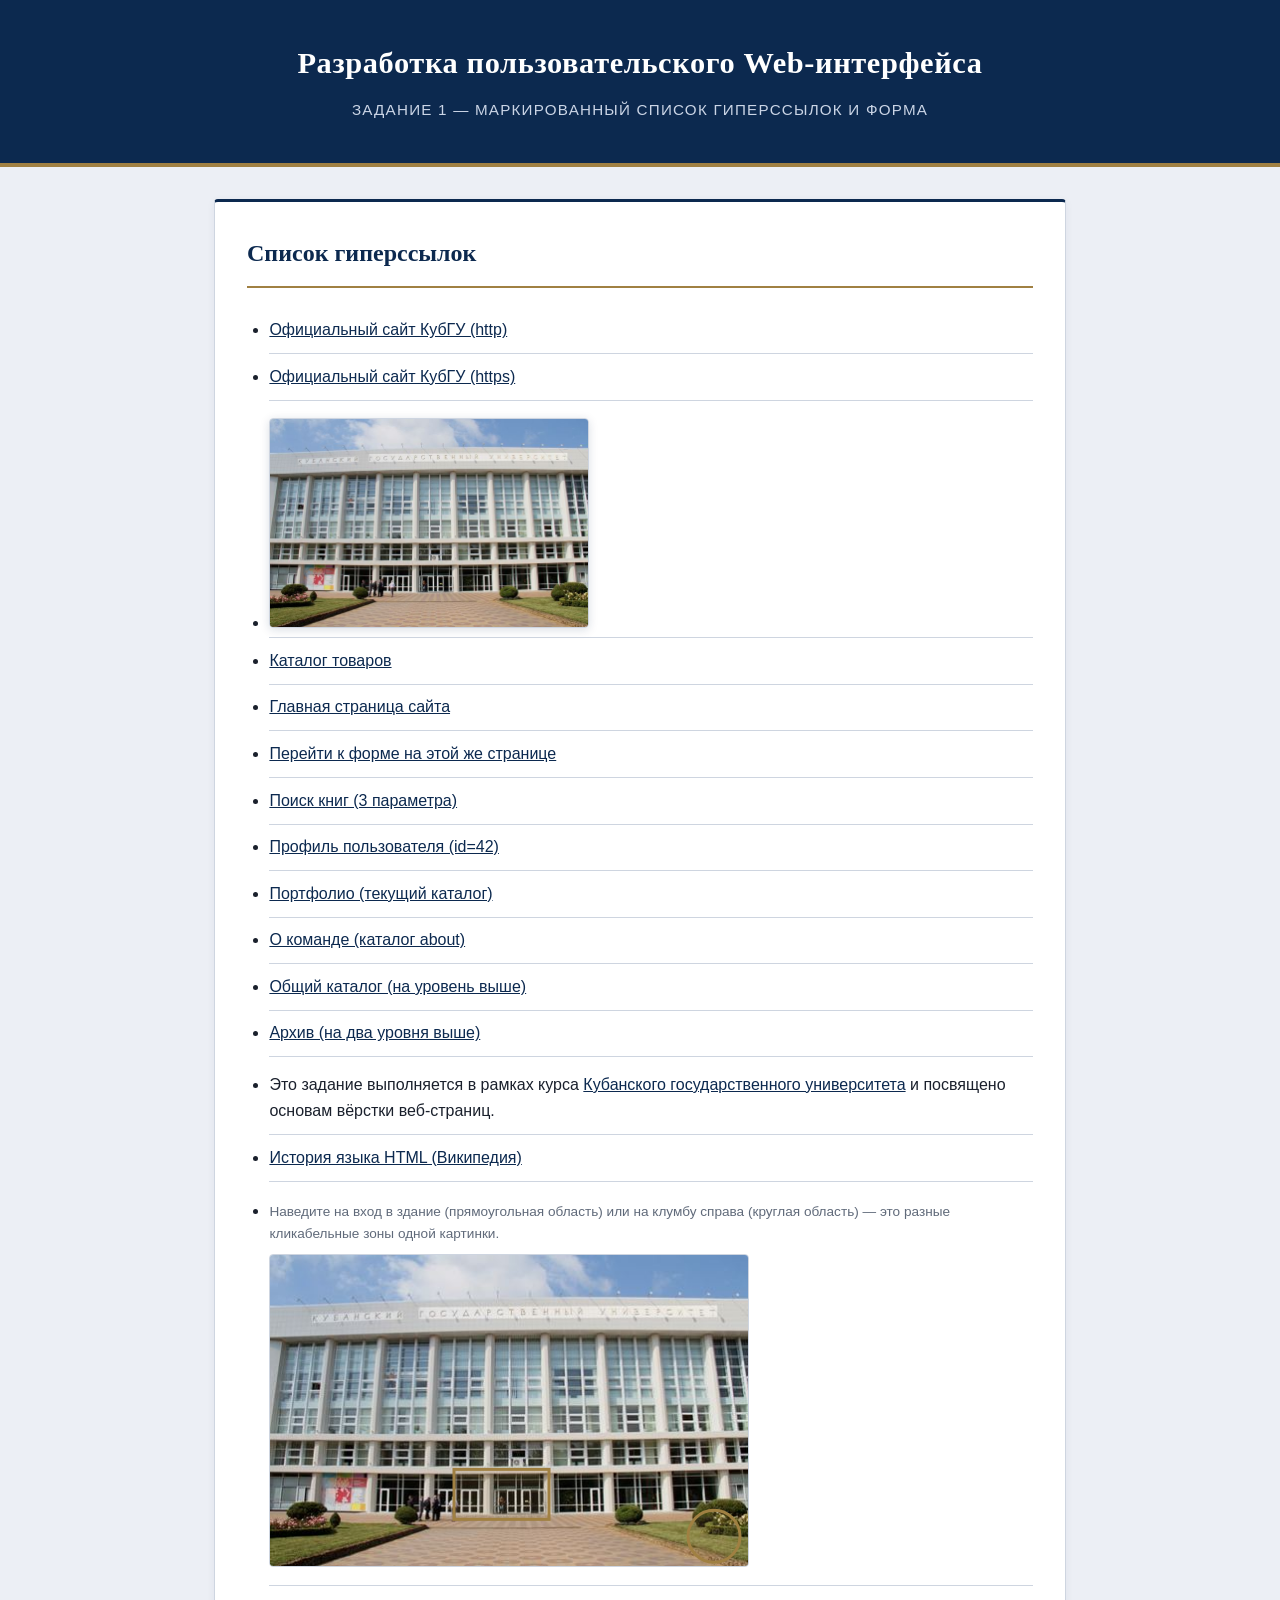
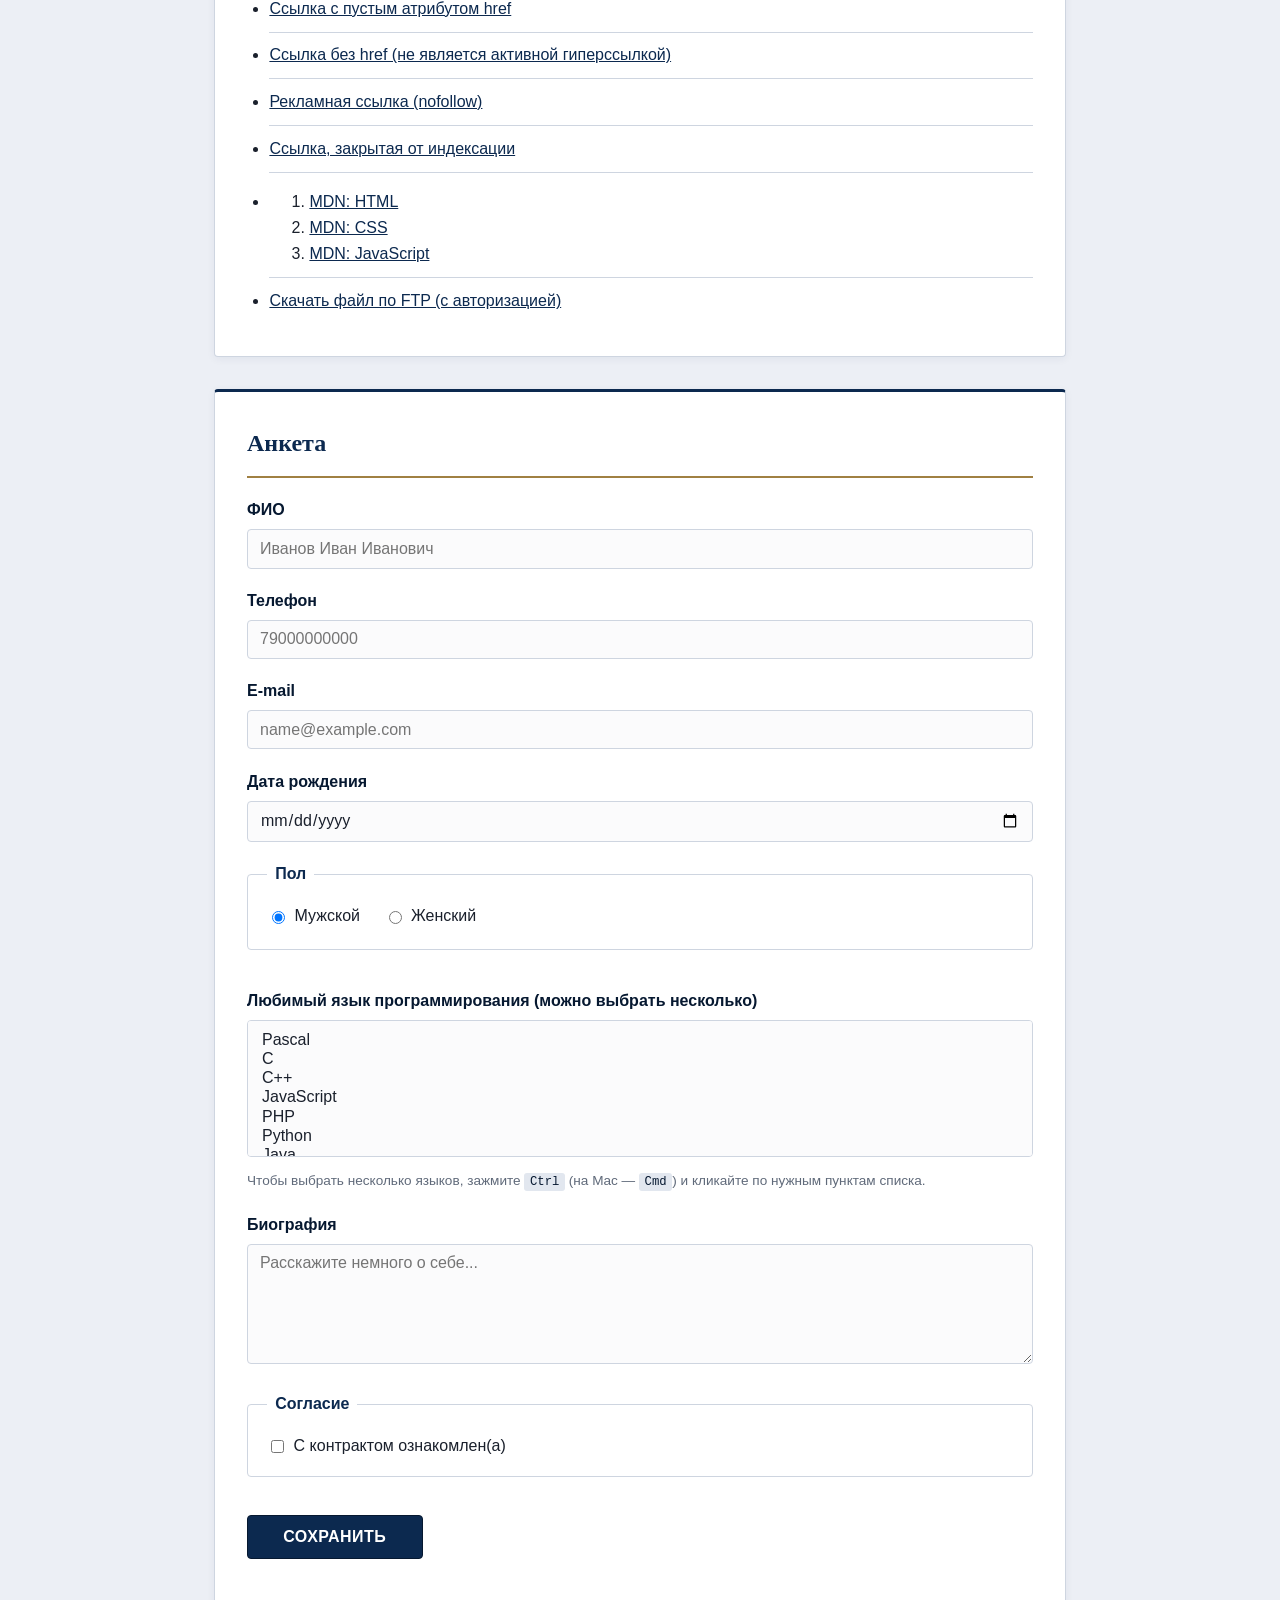
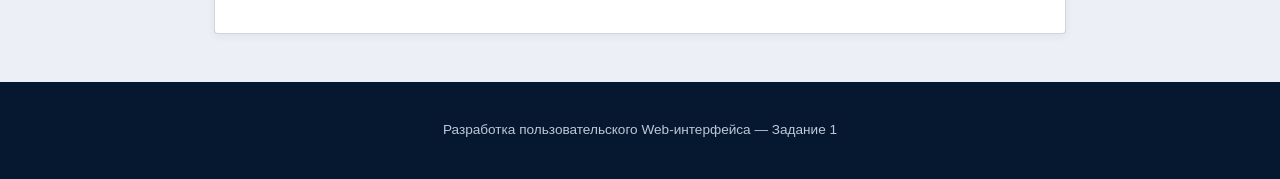
==== index.html @ ab57c4ad "Add files via upload" ====
<!DOCTYPE html>
<html lang="ru">
<head>
<meta charset="UTF-8">
<meta name="viewport" content="width=device-width, initial-scale=1.0">
<title>Задание 1 — Гиперссылки и форма</title>
<style>
  :root {
    --bg: rgb(236, 239, 245);
    --card: #ffffff;
    --primary: rgb(12, 41, 79);
    --primary-dark: rgb(6, 24, 48);
    --text: rgb(26, 32, 44);
    --muted: rgb(96, 106, 122);
    --border: rgb(206, 213, 224);
    --accent: rgb(160, 128, 66);
  }

  * { box-sizing: border-box; }

  body {
    margin: 0;
    font-family: Arial, Helvetica, "Segoe UI", sans-serif;
    background: var(--bg);
    color: var(--text);
    line-height: 1.65;
  }

  header {
    background: var(--primary);
    color: #fff;
    padding: 2.4rem 1.5rem 2.6rem;
    text-align: center;
    border-bottom: 4px solid var(--accent);
  }

  header h1 {
    margin: 0 0 0.5rem;
    font-family: Georgia, "Times New Roman", Times, serif;
    font-size: 1.9rem;
    font-weight: 700;
    letter-spacing: 0.02em;
  }

  header p {
    margin: 0;
    color: rgb(203, 213, 230);
    font-size: 0.95rem;
    text-transform: uppercase;
    letter-spacing: 0.08em;
  }

  main {
    max-width: 900px;
    margin: 2rem auto 3rem;
    padding: 0 1.5rem;
  }

  section.card {
    background: var(--card);
    border: 1px solid var(--border);
    border-top: 3px solid var(--primary);
    border-radius: 4px;
    box-shadow: 0 2px 8px rgba(12, 41, 79, 0.06);
    padding: 2rem;
    margin-bottom: 2rem;
  }

  section.card h2 {
    margin-top: 0;
    font-family: Georgia, "Times New Roman", Times, serif;
    color: var(--primary);
    border-bottom: 2px solid var(--accent);
    padding-bottom: 0.75rem;
  }

  ul.link-list {
    list-style: disc;
    padding-left: 1.4rem;
    margin: 0;
  }

  ul.link-list > li {
    padding: 0.6rem 0;
    border-bottom: 1px solid var(--border);
  }

  ul.link-list > li:last-child {
    border-bottom: none;
  }

  ul.link-list li span.label {
    display: block;
    color: var(--muted);
    font-size: 0.85rem;
    margin-bottom: 0.2rem;
  }

  ul.link-list a {
    color: var(--primary);
    text-decoration: underline;
    font-weight: 500;
  }

  ul.link-list a:hover {
    color: var(--accent);
  }

  ol.nested-list {
    margin: 0.4rem 0 0;
  }

  fieldset {
    border: 1px solid var(--border);
    border-radius: 4px;
    padding: 1rem 1.2rem;
    margin: 0 0 1.2rem;
  }

  legend {
    padding: 0 0.5rem;
    font-weight: 700;
    color: var(--primary);
  }

  form {
    display: grid;
    gap: 1.2rem;
  }

  .form-row label {
    display: block;
    font-weight: 700;
    margin-bottom: 0.35rem;
    color: var(--primary-dark);
  }

  .form-row input[type="text"],
  .form-row input[type="tel"],
  .form-row input[type="email"],
  .form-row input[type="date"],
  .form-row select,
  .form-row textarea {
    width: 100%;
    padding: 0.6rem 0.75rem;
    border: 1px solid var(--border);
    border-radius: 4px;
    font-size: 1rem;
    font-family: inherit;
    background: #fbfbfc;
    color: var(--text);
  }

  .form-row input:focus,
  .form-row select:focus,
  .form-row textarea:focus {
    outline: none;
    border-color: var(--primary);
    box-shadow: 0 0 0 3px rgba(12, 41, 79, 0.15);
  }

  .radio-group label,
  .checkbox-row label {
    font-weight: 400;
    display: inline-flex;
    align-items: center;
    gap: 0.4rem;
    margin-right: 1.2rem;
    color: var(--text);
  }

  .checkbox-row {
    display: flex;
    align-items: center;
  }

  textarea {
    resize: vertical;
    min-height: 120px;
  }

  button[type="submit"] {
    justify-self: start;
    background: var(--primary);
    color: #fff;
    border: 1px solid var(--primary-dark);
    padding: 0.75rem 2.2rem;
    border-radius: 4px;
    font-size: 1rem;
    font-weight: 700;
    letter-spacing: 0.03em;
    text-transform: uppercase;
    cursor: pointer;
    transition: background 0.15s ease, box-shadow 0.15s ease;
  }

  button[type="submit"]:hover {
    background: var(--primary-dark);
    box-shadow: 0 2px 10px rgba(12, 41, 79, 0.35);
  }

  .hint {
    margin: 0.5rem 0 0;
    font-size: 0.85rem;
    color: var(--muted);
  }

  .save-message {
    margin: 0;
    padding: 0;
    font-weight: 700;
    min-height: 1.4em;
  }

  .save-message.success {
    color: rgb(21, 100, 61);
  }

  .save-message.error {
    color: rgb(160, 32, 32);
  }

  .map-wrap {
    position: relative;
    display: inline-block;
    margin-top: 0.5rem;
    max-width: 100%;
  }

  .map-wrap img {
    display: block;
    max-width: 480px;
    width: 100%;
    height: auto;
    border-radius: 4px;
    border: 1px solid var(--border);
  }

  .map-wrap svg.map-overlay {
    position: absolute;
    top: 0;
    left: 0;
    width: 100%;
    height: 100%;
    pointer-events: none;
  }

  img.building-img {
    display: block;
    margin-top: 0.5rem;
    max-width: 320px;
    width: 100%;
    height: auto;
    border-radius: 4px;
    border: 1px solid var(--border);
    box-shadow: 0 2px 10px rgba(12, 41, 79, 0.15);
    transition: box-shadow 0.15s ease;
  }

  ul.link-list li a:hover img.building-img {
    box-shadow: 0 4px 16px rgba(12, 41, 79, 0.3);
  }

  footer {
    background: var(--primary-dark);
    color: rgb(190, 200, 215);
    text-align: center;
    font-size: 0.85rem;
    padding: 1.5rem;
  }

  code {
    background: rgb(226, 231, 239);
    color: var(--primary-dark);
    padding: 0.1rem 0.35rem;
    border-radius: 3px;
    font-size: 0.9em;
  }
</style>
</head>
<body>

<header>
  <h1>Разработка пользовательского Web-интерфейса</h1>
  <p>Задание 1 — маркированный список гиперссылок и форма</p>
</header>

<main>

  <section class="card" id="links-section">
    <h2>Список гиперссылок</h2>
    <ul class="link-list">

      <li>
        <a href="http://kubsu.ru/">Официальный сайт КубГУ (http)</a>
      </li>

      <li>
        <a href="https://kubsu.ru/">Официальный сайт КубГУ (https)</a>
      </li>

      <li>
        <a href="https://kubsu.ru/" title="Официальный сайт КубГУ">
          <img class="building-img" src="[data-uri]"
               alt="Главный корпус КубГУ — переход на официальный сайт kubsu.ru" width="640" height="417">
        </a>
      </li>

      <li>
        <a href="/catalog/goods.html">Каталог товаров</a>
      </li>

      <li>
        <a href="/">Главная страница сайта</a>
      </li>

      <li>
        <a href="#form-section">Перейти к форме на этой же странице</a>
      </li>

      <li>
        <a href="search.html?category=books&amp;author=pushkin&amp;sort=asc">Поиск книг (3 параметра)</a>
      </li>

      <li>
        <a href="profile.html?id=42">Профиль пользователя (id=42)</a>
      </li>

      <li>
        <a href="./portfolio.html">Портфолио (текущий каталог)</a>
      </li>

      <li>
        <a href="about/team.html">О команде (каталог about)</a>
      </li>

      <li>
        <a href="../catalog.html">Общий каталог (на уровень выше)</a>
      </li>

      <li>
        <a href="../../archive.html">Архив (на два уровня выше)</a>
      </li>

      <li>
        <p style="margin: 0.3rem 0 0;">
          Это задание выполняется в рамках курса
          <a href="https://kubsu.ru/">Кубанского государственного университета</a>
          и посвящено основам вёрстки веб-страниц.
        </p>
      </li>

      <li>
        <a href="https://ru.wikipedia.org/wiki/HTML#История">История языка HTML (Википедия)</a>
      </li>

      <li class="map-block">
        <p class="hint" style="margin-top:0.4rem;">Наведите на вход в здание (прямоугольная область) или на клумбу справа (круглая область) — это разные кликабельные зоны одной картинки.</p>
        <div class="map-wrap">
          <img src="[data-uri]"
               usemap="#navmap" width="480" height="313"
               alt="Фото главного корпуса КубГУ с двумя кликабельными зонами: вход (прямоугольник) и клумба (круг)">
          <svg class="map-overlay" width="480" height="313" viewBox="0 0 480 313" aria-hidden="true">
            <rect x="185" y="215" width="95" height="50" fill="rgba(160,128,66,0.15)" stroke="rgb(160,128,66)" stroke-width="3"/>
            <circle cx="445" cy="282" r="26" fill="rgba(160,128,66,0.15)" stroke="rgb(160,128,66)" stroke-width="3"/>
          </svg>
        </div>
        <map name="navmap">
          <area shape="rect" coords="185,215,280,265" href="#links-section" title="Вход в здание — раздел «Список гиперссылок»" alt="Прямоугольная область (вход): переход к разделу «Список гиперссылок»">
          <area shape="circle" coords="445,282,26" href="#form-section" title="Клумба — раздел «Форма»" alt="Круглая область (клумба): переход к разделу «Форма»">
        </map>
      </li>

      <li>
        <a href="">Ссылка с пустым атрибутом href</a>
      </li>

      <li>
        <a>Ссылка без href (не является активной гиперссылкой)</a>
      </li>

      <li>
        <a href="https://example.com/promo" rel="nofollow">Рекламная ссылка (nofollow)</a>
      </li>

      <li>
        <!--noindex--><a href="https://example.com/private-page">Ссылка, закрытая от индексации</a><!--/noindex-->
      </li>

      <li>
        <ol class="nested-list">
          <li><a href="https://developer.mozilla.org/ru/docs/Web/HTML" title="Документация по HTML на MDN">MDN: HTML</a></li>
          <li><a href="https://developer.mozilla.org/ru/docs/Web/CSS" title="Документация по CSS на MDN">MDN: CSS</a></li>
          <li><a href="https://developer.mozilla.org/ru/docs/Web/JavaScript" title="Документация по JavaScript на MDN">MDN: JavaScript</a></li>
        </ol>
      </li>

      <li>
        <a href="ftp://user:password@ftp.example.com/files/document.zip">Скачать файл по FTP (с авторизацией)</a>
      </li>

    </ul>
  </section>

  <section class="card" id="form-section">
    <h2>Анкета</h2>
    <form action="#" method="post">

      <div class="form-row">
        <label for="fio">ФИО</label>
        <input type="text" id="fio" name="fio" placeholder="Иванов Иван Иванович" required
               pattern="[A-Za-zА-Яа-яЁё\s\-]+"
               title="Разрешены только буквы, пробелы и дефис"
               oninput="this.value = this.value.replace(/[^A-Za-zА-Яа-яЁё\s\-]/g, '')">
      </div>

      <div class="form-row">
        <label for="phone">Телефон</label>
        <input type="tel" id="phone" name="phone" placeholder="79000000000" required
               pattern="[0-9]+"
               title="Разрешены только цифры"
               oninput="this.value = this.value.replace(/[^0-9]/g, '')">
      </div>

      <div class="form-row">
        <label for="email">E-mail</label>
        <input type="email" id="email" name="email" placeholder="name@example.com">
      </div>

      <div class="form-row">
        <label for="birthdate">Дата рождения</label>
        <input type="date" id="birthdate" name="birthdate">
      </div>

      <fieldset>
        <legend>Пол</legend>
        <div class="radio-group">
          <label><input type="radio" name="gender" value="male" checked> Мужской</label>
          <label><input type="radio" name="gender" value="female"> Женский</label>
        </div>
      </fieldset>

      <div class="form-row">
        <label for="lang">Любимый язык программирования (можно выбрать несколько)</label>
        <select id="lang" name="lang" multiple size="6">
          <option value="pascal">Pascal</option>
          <option value="c">C</option>
          <option value="cpp">C++</option>
          <option value="javascript">JavaScript</option>
          <option value="php">PHP</option>
          <option value="python">Python</option>
          <option value="java">Java</option>
          <option value="haskell">Haskel</option>
          <option value="clojure">Clojure</option>
          <option value="prolog">Prolog</option>
          <option value="scala">Scala</option>
        </select>
        <p class="hint">Чтобы выбрать несколько языков, зажмите <code>Ctrl</code> (на Mac — <code>Cmd</code>) и кликайте по нужным пунктам списка.</p>
      </div>

      <div class="form-row">
        <label for="bio">Биография</label>
        <textarea id="bio" name="bio" placeholder="Расскажите немного о себе..."></textarea>
      </div>

      <fieldset>
        <legend>Согласие</legend>
        <div class="checkbox-row">
          <label><input type="checkbox" name="agreement" required> С контрактом ознакомлен(а)</label>
        </div>
      </fieldset>

      <button type="submit">Сохранить</button>

      <p id="save-message" class="save-message" role="status"></p>

    </form>
  </section>

</main>

<footer>
  <p>Разработка пользовательского Web-интерфейса — Задание 1</p>
</footer>

<script>
  var form = document.querySelector('#form-section form');
  var message = document.getElementById('save-message');

  form.addEventListener('submit', function (event) {
    event.preventDefault();

    if (!form.checkValidity()) {
      form.reportValidity();
      message.textContent = 'Заполните обязательные поля корректно.';
      message.className = 'save-message error';
      return;
    }

    var langSelect = document.getElementById('lang');
    var chosenLangs = Array.prototype.filter
      .call(langSelect.options, function (option) { return option.selected; })
      .map(function (option) { return option.text; });

    var fio = document.getElementById('fio').value.trim();
    var langsText = chosenLangs.length ? chosenLangs.join(', ') : 'не выбраны';

    message.textContent = 'Сохранено: ' + fio + '. Любимые языки: ' + langsText +
      ' (демо-режим, сервер не подключён, данные никуда не отправляются).';
    message.className = 'save-message success';
  });
</script>

</body>
</html>
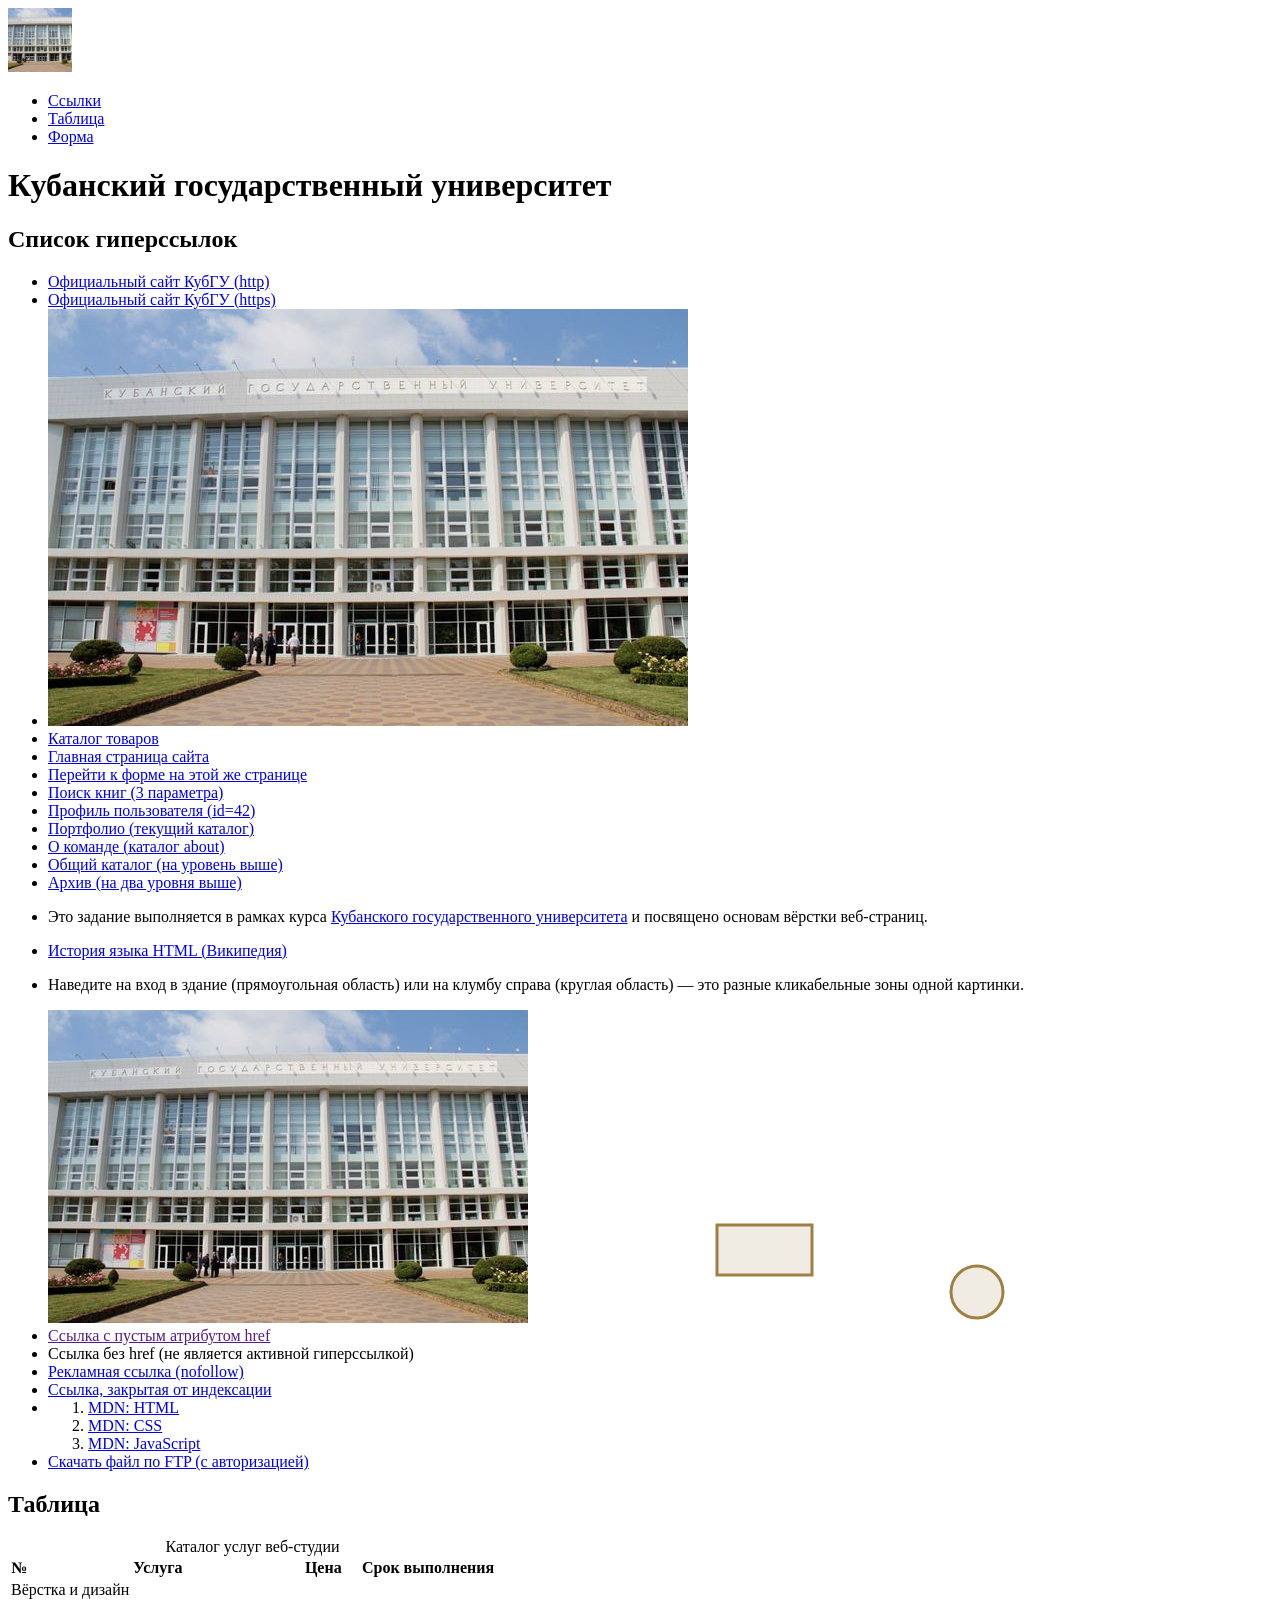
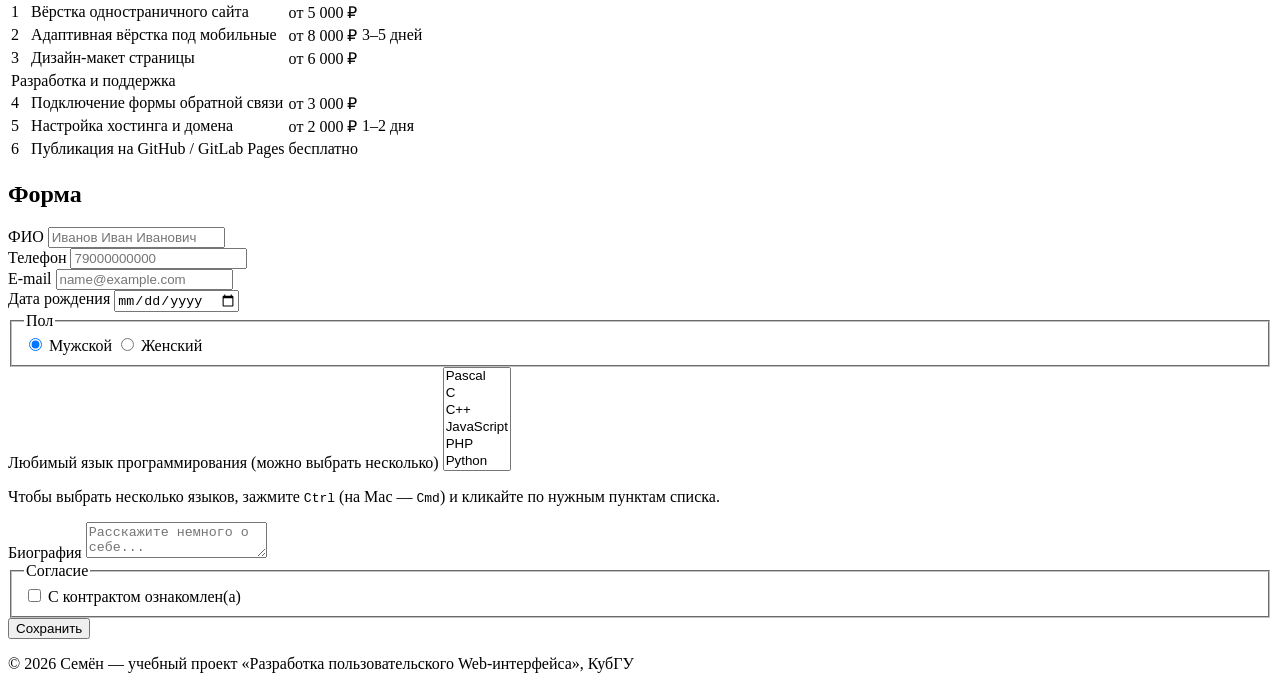
==== commit 115c30d6: "Add files via upload" ====
--- a/index.html
+++ b/index.html
@@ -3,286 +3,27 @@
 <head>
 <meta charset="UTF-8">
 <meta name="viewport" content="width=device-width, initial-scale=1.0">
-<title>Задание 1 — Гиперссылки и форма</title>
-<style>
-  :root {
-    --bg: rgb(236, 239, 245);
-    --card: #ffffff;
-    --primary: rgb(12, 41, 79);
-    --primary-dark: rgb(6, 24, 48);
-    --text: rgb(26, 32, 44);
-    --muted: rgb(96, 106, 122);
-    --border: rgb(206, 213, 224);
-    --accent: rgb(160, 128, 66);
-  }
-
-  * { box-sizing: border-box; }
-
-  body {
-    margin: 0;
-    font-family: Arial, Helvetica, "Segoe UI", sans-serif;
-    background: var(--bg);
-    color: var(--text);
-    line-height: 1.65;
-  }
-
-  header {
-    background: var(--primary);
-    color: #fff;
-    padding: 2.4rem 1.5rem 2.6rem;
-    text-align: center;
-    border-bottom: 4px solid var(--accent);
-  }
-
-  header h1 {
-    margin: 0 0 0.5rem;
-    font-family: Georgia, "Times New Roman", Times, serif;
-    font-size: 1.9rem;
-    font-weight: 700;
-    letter-spacing: 0.02em;
-  }
-
-  header p {
-    margin: 0;
-    color: rgb(203, 213, 230);
-    font-size: 0.95rem;
-    text-transform: uppercase;
-    letter-spacing: 0.08em;
-  }
-
-  main {
-    max-width: 900px;
-    margin: 2rem auto 3rem;
-    padding: 0 1.5rem;
-  }
-
-  section.card {
-    background: var(--card);
-    border: 1px solid var(--border);
-    border-top: 3px solid var(--primary);
-    border-radius: 4px;
-    box-shadow: 0 2px 8px rgba(12, 41, 79, 0.06);
-    padding: 2rem;
-    margin-bottom: 2rem;
-  }
-
-  section.card h2 {
-    margin-top: 0;
-    font-family: Georgia, "Times New Roman", Times, serif;
-    color: var(--primary);
-    border-bottom: 2px solid var(--accent);
-    padding-bottom: 0.75rem;
-  }
-
-  ul.link-list {
-    list-style: disc;
-    padding-left: 1.4rem;
-    margin: 0;
-  }
-
-  ul.link-list > li {
-    padding: 0.6rem 0;
-    border-bottom: 1px solid var(--border);
-  }
-
-  ul.link-list > li:last-child {
-    border-bottom: none;
-  }
-
-  ul.link-list li span.label {
-    display: block;
-    color: var(--muted);
-    font-size: 0.85rem;
-    margin-bottom: 0.2rem;
-  }
-
-  ul.link-list a {
-    color: var(--primary);
-    text-decoration: underline;
-    font-weight: 500;
-  }
-
-  ul.link-list a:hover {
-    color: var(--accent);
-  }
-
-  ol.nested-list {
-    margin: 0.4rem 0 0;
-  }
-
-  fieldset {
-    border: 1px solid var(--border);
-    border-radius: 4px;
-    padding: 1rem 1.2rem;
-    margin: 0 0 1.2rem;
-  }
-
-  legend {
-    padding: 0 0.5rem;
-    font-weight: 700;
-    color: var(--primary);
-  }
-
-  form {
-    display: grid;
-    gap: 1.2rem;
-  }
-
-  .form-row label {
-    display: block;
-    font-weight: 700;
-    margin-bottom: 0.35rem;
-    color: var(--primary-dark);
-  }
-
-  .form-row input[type="text"],
-  .form-row input[type="tel"],
-  .form-row input[type="email"],
-  .form-row input[type="date"],
-  .form-row select,
-  .form-row textarea {
-    width: 100%;
-    padding: 0.6rem 0.75rem;
-    border: 1px solid var(--border);
-    border-radius: 4px;
-    font-size: 1rem;
-    font-family: inherit;
-    background: #fbfbfc;
-    color: var(--text);
-  }
-
-  .form-row input:focus,
-  .form-row select:focus,
-  .form-row textarea:focus {
-    outline: none;
-    border-color: var(--primary);
-    box-shadow: 0 0 0 3px rgba(12, 41, 79, 0.15);
-  }
-
-  .radio-group label,
-  .checkbox-row label {
-    font-weight: 400;
-    display: inline-flex;
-    align-items: center;
-    gap: 0.4rem;
-    margin-right: 1.2rem;
-    color: var(--text);
-  }
-
-  .checkbox-row {
-    display: flex;
-    align-items: center;
-  }
-
-  textarea {
-    resize: vertical;
-    min-height: 120px;
-  }
-
-  button[type="submit"] {
-    justify-self: start;
-    background: var(--primary);
-    color: #fff;
-    border: 1px solid var(--primary-dark);
-    padding: 0.75rem 2.2rem;
-    border-radius: 4px;
-    font-size: 1rem;
-    font-weight: 700;
-    letter-spacing: 0.03em;
-    text-transform: uppercase;
-    cursor: pointer;
-    transition: background 0.15s ease, box-shadow 0.15s ease;
-  }
-
-  button[type="submit"]:hover {
-    background: var(--primary-dark);
-    box-shadow: 0 2px 10px rgba(12, 41, 79, 0.35);
-  }
-
-  .hint {
-    margin: 0.5rem 0 0;
-    font-size: 0.85rem;
-    color: var(--muted);
-  }
-
-  .save-message {
-    margin: 0;
-    padding: 0;
-    font-weight: 700;
-    min-height: 1.4em;
-  }
-
-  .save-message.success {
-    color: rgb(21, 100, 61);
-  }
-
-  .save-message.error {
-    color: rgb(160, 32, 32);
-  }
-
-  .map-wrap {
-    position: relative;
-    display: inline-block;
-    margin-top: 0.5rem;
-    max-width: 100%;
-  }
-
-  .map-wrap img {
-    display: block;
-    max-width: 480px;
-    width: 100%;
-    height: auto;
-    border-radius: 4px;
-    border: 1px solid var(--border);
-  }
-
-  .map-wrap svg.map-overlay {
-    position: absolute;
-    top: 0;
-    left: 0;
-    width: 100%;
-    height: 100%;
-    pointer-events: none;
-  }
-
-  img.building-img {
-    display: block;
-    margin-top: 0.5rem;
-    max-width: 320px;
-    width: 100%;
-    height: auto;
-    border-radius: 4px;
-    border: 1px solid var(--border);
-    box-shadow: 0 2px 10px rgba(12, 41, 79, 0.15);
-    transition: box-shadow 0.15s ease;
-  }
-
-  ul.link-list li a:hover img.building-img {
-    box-shadow: 0 4px 16px rgba(12, 41, 79, 0.3);
-  }
-
-  footer {
-    background: var(--primary-dark);
-    color: rgb(190, 200, 215);
-    text-align: center;
-    font-size: 0.85rem;
-    padding: 1.5rem;
-  }
-
-  code {
-    background: rgb(226, 231, 239);
-    color: var(--primary-dark);
-    padding: 0.1rem 0.35rem;
-    border-radius: 3px;
-    font-size: 0.9em;
-  }
-</style>
+<title>Задания 1–2 — Гиперссылки, форма и таблица</title>
+<link rel="stylesheet" href="style.css">
 </head>
 <body>
 
-<header>
-  <h1>Разработка пользовательского Web-интерфейса</h1>
-  <p>Задание 1 — маркированный список гиперссылок и форма</p>
+<header id="site-header">
+  <div class="container header-inner">
+    <a href="#" class="logo" aria-label="На главную страницу сайта">
+      <img src="[data-uri]" alt="Логотип: здание главного корпуса КубГУ" width="64" height="64">
+    </a>
+    <div class="header-text">
+      <nav class="site-nav" aria-label="Основное меню сайта">
+        <ul>
+          <li><a href="#links-section">Ссылки</a></li>
+          <li><a href="#table-section">Таблица</a></li>
+          <li><a href="#form-section">Форма</a></li>
+        </ul>
+      </nav>
+      <h1 class="site-name">Кубанский государственный университет</h1>
+    </div>
+  </div>
 </header>
 
 <main>
@@ -343,7 +84,7 @@
       </li>
 
       <li>
-        <p style="margin: 0.3rem 0 0;">
+        <p class="context-p">
           Это задание выполняется в рамках курса
           <a href="https://kubsu.ru/">Кубанского государственного университета</a>
           и посвящено основам вёрстки веб-страниц.
@@ -355,7 +96,7 @@
       </li>
 
       <li class="map-block">
-        <p class="hint" style="margin-top:0.4rem;">Наведите на вход в здание (прямоугольная область) или на клумбу справа (круглая область) — это разные кликабельные зоны одной картинки.</p>
+        <p class="hint">Наведите на вход в здание (прямоугольная область) или на клумбу справа (круглая область) — это разные кликабельные зоны одной картинки.</p>
         <div class="map-wrap">
           <img src="[data-uri]"
                usemap="#navmap" width="480" height="313"
@@ -402,8 +143,63 @@
     </ul>
   </section>
 
+  <section class="card" id="table-section">
+    <h2>Таблица</h2>
+    <table class="course-table">
+      <caption>Каталог услуг веб-студии</caption>
+      <thead>
+        <tr>
+          <th scope="col">№</th>
+          <th scope="col">Услуга</th>
+          <th scope="col">Цена</th>
+          <th scope="col">Срок выполнения</th>
+        </tr>
+      </thead>
+      <tbody>
+        <tr class="group-row">
+          <td colspan="4">Вёрстка и дизайн</td>
+        </tr>
+        <tr class="row-odd">
+          <td>1</td>
+          <td>Вёрстка одностраничного сайта</td>
+          <td>от 5 000 ₽</td>
+          <td rowspan="3">3–5 дней</td>
+        </tr>
+        <tr class="row-even">
+          <td>2</td>
+          <td>Адаптивная вёрстка под мобильные</td>
+          <td>от 8 000 ₽</td>
+        </tr>
+        <tr class="row-odd">
+          <td>3</td>
+          <td>Дизайн-макет страницы</td>
+          <td>от 6 000 ₽</td>
+        </tr>
+        <tr class="group-row">
+          <td colspan="4">Разработка и поддержка</td>
+        </tr>
+        <tr class="row-even">
+          <td>4</td>
+          <td>Подключение формы обратной связи</td>
+          <td>от 3 000 ₽</td>
+          <td rowspan="3">1–2 дня</td>
+        </tr>
+        <tr class="row-odd">
+          <td>5</td>
+          <td>Настройка хостинга и домена</td>
+          <td>от 2 000 ₽</td>
+        </tr>
+        <tr class="row-even">
+          <td>6</td>
+          <td>Публикация на GitHub / GitLab Pages</td>
+          <td>бесплатно</td>
+        </tr>
+      </tbody>
+    </table>
+  </section>
+
   <section class="card" id="form-section">
-    <h2>Анкета</h2>
+    <h2>Форма</h2>
     <form action="#" method="post">
 
       <div class="form-row">
@@ -479,8 +275,10 @@
 
 </main>
 
-<footer>
-  <p>Разработка пользовательского Web-интерфейса — Задание 1</p>
+<footer id="site-footer">
+  <div class="container footer-inner">
+    <p>&copy; 2026 Семён — учебный проект «Разработка пользовательского Web-интерфейса», КубГУ</p>
+  </div>
 </footer>
 
 <script>
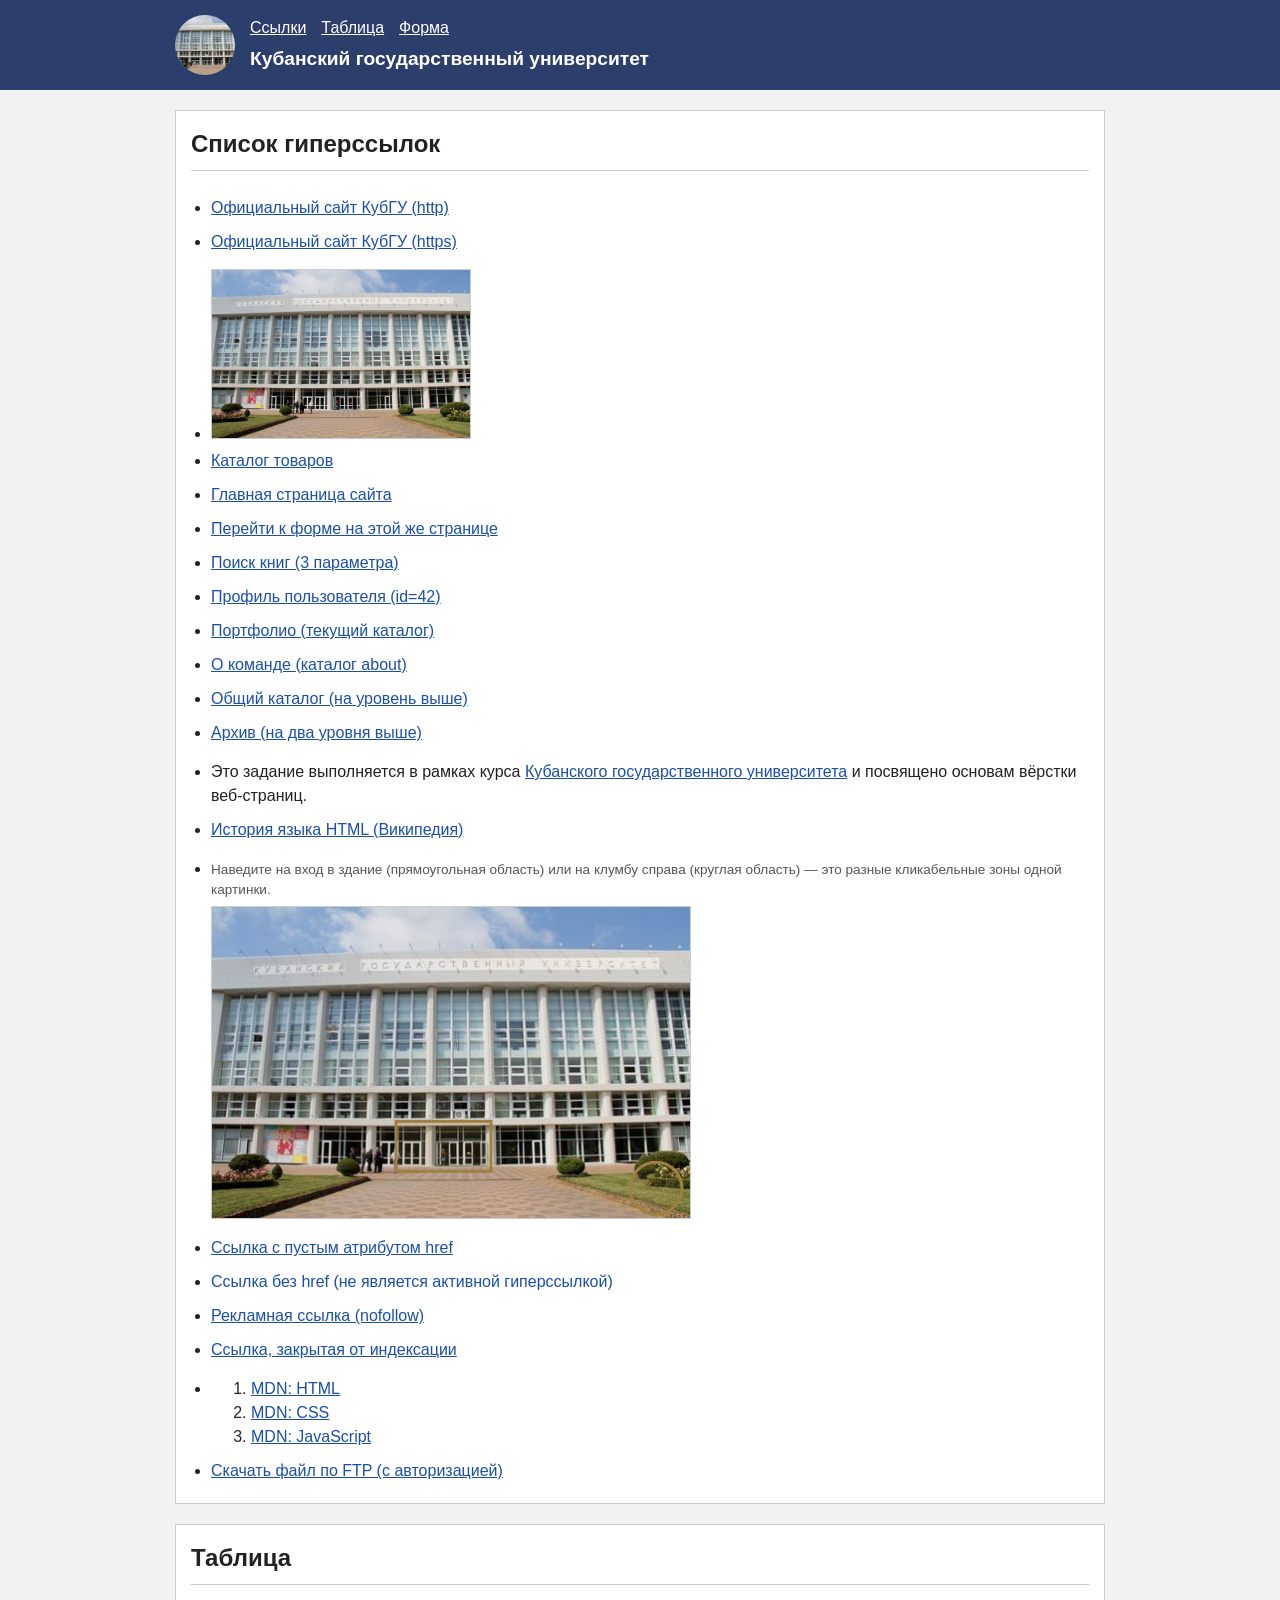
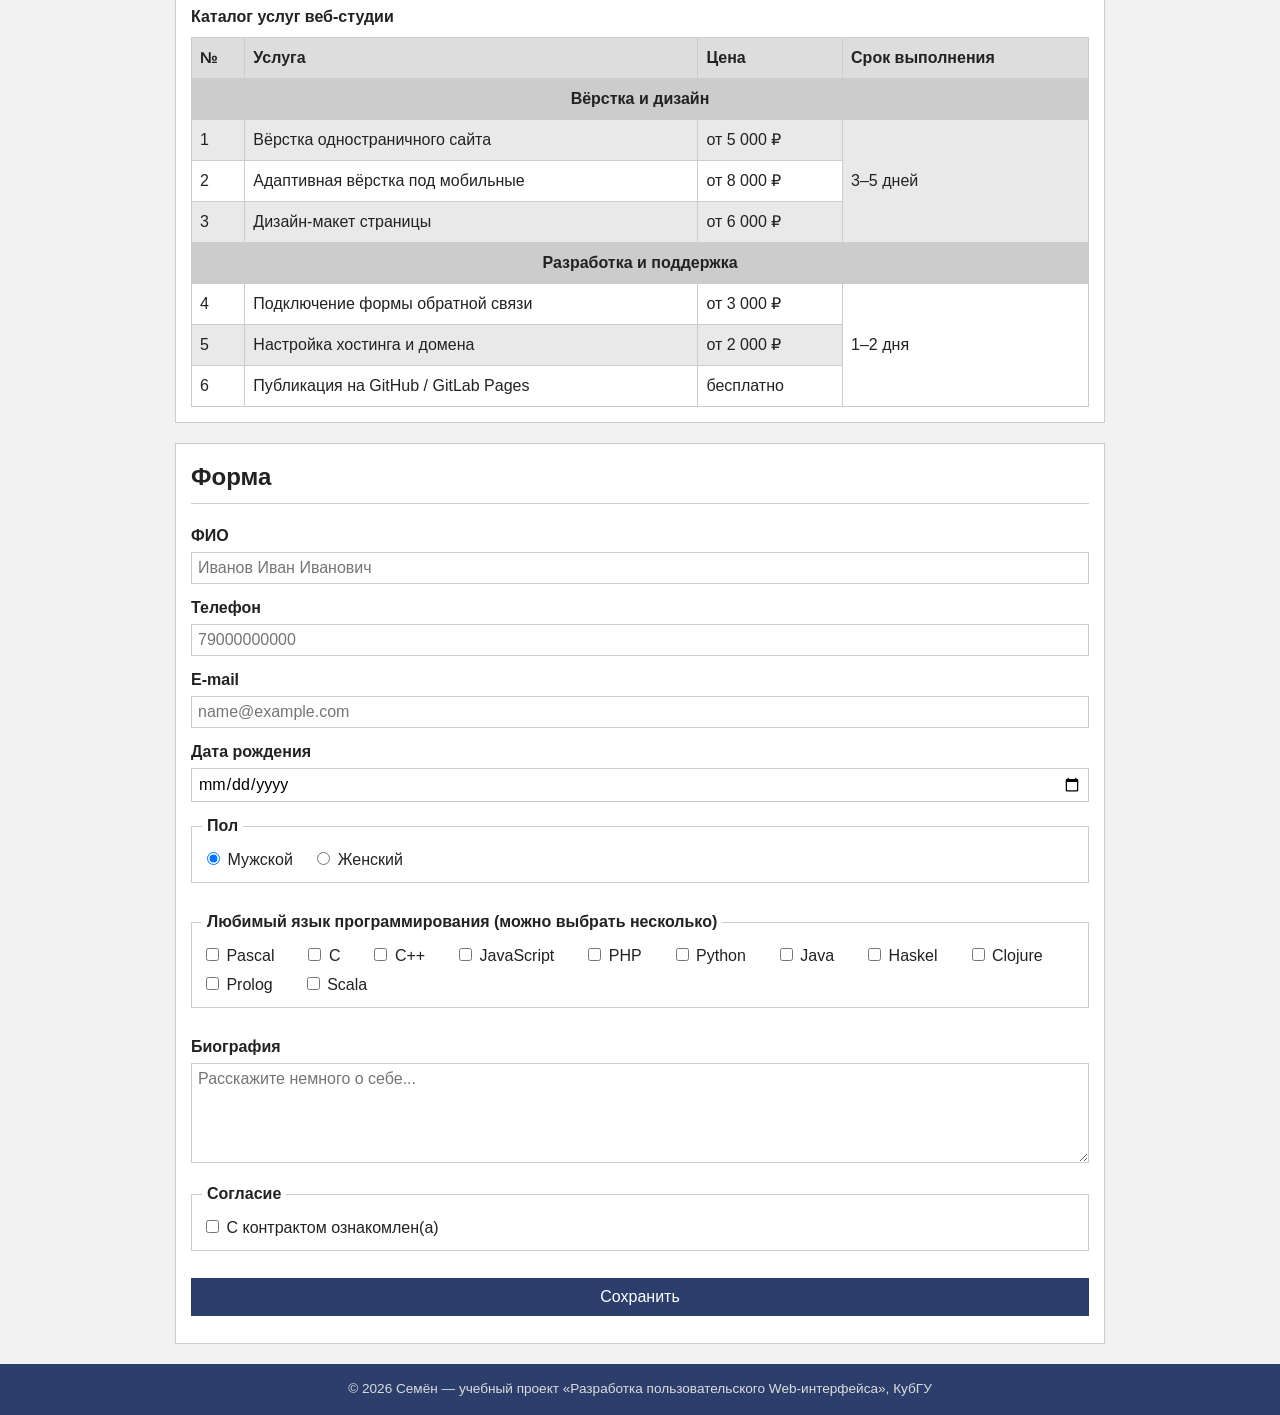
==== commit 78b3fb5a: "Add files via upload" ====
--- a/index.html
+++ b/index.html
@@ -236,23 +236,22 @@
         </div>
       </fieldset>
 
-      <div class="form-row">
-        <label for="lang">Любимый язык программирования (можно выбрать несколько)</label>
-        <select id="lang" name="lang" multiple size="6">
-          <option value="pascal">Pascal</option>
-          <option value="c">C</option>
-          <option value="cpp">C++</option>
-          <option value="javascript">JavaScript</option>
-          <option value="php">PHP</option>
-          <option value="python">Python</option>
-          <option value="java">Java</option>
-          <option value="haskell">Haskel</option>
-          <option value="clojure">Clojure</option>
-          <option value="prolog">Prolog</option>
-          <option value="scala">Scala</option>
-        </select>
-        <p class="hint">Чтобы выбрать несколько языков, зажмите <code>Ctrl</code> (на Mac — <code>Cmd</code>) и кликайте по нужным пунктам списка.</p>
-      </div>
+      <fieldset>
+        <legend>Любимый язык программирования (можно выбрать несколько)</legend>
+        <div class="lang-group">
+          <label><input type="checkbox" name="lang" value="Pascal"> Pascal</label>
+          <label><input type="checkbox" name="lang" value="C"> C</label>
+          <label><input type="checkbox" name="lang" value="C++"> C++</label>
+          <label><input type="checkbox" name="lang" value="JavaScript"> JavaScript</label>
+          <label><input type="checkbox" name="lang" value="PHP"> PHP</label>
+          <label><input type="checkbox" name="lang" value="Python"> Python</label>
+          <label><input type="checkbox" name="lang" value="Java"> Java</label>
+          <label><input type="checkbox" name="lang" value="Haskel"> Haskel</label>
+          <label><input type="checkbox" name="lang" value="Clojure"> Clojure</label>
+          <label><input type="checkbox" name="lang" value="Prolog"> Prolog</label>
+          <label><input type="checkbox" name="lang" value="Scala"> Scala</label>
+        </div>
+      </fieldset>
 
       <div class="form-row">
         <label for="bio">Биография</label>
@@ -295,10 +294,8 @@
       return;
     }
 
-    var langSelect = document.getElementById('lang');
-    var chosenLangs = Array.prototype.filter
-      .call(langSelect.options, function (option) { return option.selected; })
-      .map(function (option) { return option.text; });
+    var langBoxes = document.querySelectorAll('input[name="lang"]:checked');
+    var chosenLangs = Array.prototype.map.call(langBoxes, function (box) { return box.value; });
 
     var fio = document.getElementById('fio').value.trim();
     var langsText = chosenLangs.length ? chosenLangs.join(', ') : 'не выбраны';
--- a/style.css
+++ b/style.css
@@ -0,0 +1,290 @@
+  :root {
+    --bg: #f2f2f2;
+    --text: #222222;
+    --link: #1a4faa;
+    --border: #cccccc;
+    --header-bg: #2c3e6b;
+    --row-alt: #e9e9e9;
+  }
+
+  * {
+    box-sizing: border-box;
+  }
+
+  body {
+    margin: 0;
+    font-family: Arial, Helvetica, sans-serif;
+    background: var(--bg);
+    color: var(--text);
+    line-height: 1.5;
+  }
+
+  .container {
+    max-width: 960px;
+    margin: 0 auto;
+    padding: 0 15px;
+  }
+
+  header {
+    background: var(--header-bg);
+    color: #ffffff;
+    padding: 15px 0;
+  }
+
+  #site-header .header-inner {
+    display: flex;
+    align-items: center;
+    gap: 15px;
+    flex-wrap: wrap;
+  }
+
+  #site-header .logo img {
+    display: block;
+    width: 60px;
+    height: 60px;
+    border-radius: 50%;
+  }
+
+  #site-header .header-text {
+    display: flex;
+    flex-direction: column;
+    gap: 5px;
+    flex: 1 1 200px;
+  }
+
+  nav.site-nav ul {
+    list-style: none;
+    display: flex;
+    flex-wrap: wrap;
+    gap: 15px;
+    margin: 0;
+    padding: 0;
+  }
+
+  nav.site-nav a {
+    color: #ffffff;
+    text-decoration: underline;
+  }
+
+  nav.site-nav a:hover {
+    color: #cccccc;
+  }
+
+  #site-header .site-name {
+    margin: 0;
+    font-size: 1.2rem;
+  }
+
+  main {
+    max-width: 960px;
+    margin: 20px auto;
+    padding: 0 15px;
+  }
+
+  section.card {
+    background: #ffffff;
+    border: 1px solid var(--border);
+    padding: 15px;
+    margin-bottom: 20px;
+  }
+
+  section.card h2 {
+    margin-top: 0;
+    border-bottom: 1px solid var(--border);
+    padding-bottom: 8px;
+  }
+
+  ul.link-list {
+    padding-left: 20px;
+    margin: 0;
+  }
+
+  ul.link-list > li {
+    padding: 5px 0;
+  }
+
+  ul.link-list a {
+    color: var(--link);
+  }
+
+  ol.nested-list {
+    margin: 5px 0 0;
+  }
+
+  fieldset {
+    border: 1px solid var(--border);
+    padding: 10px;
+    margin: 0 0 15px;
+  }
+
+  legend {
+    padding: 0 5px;
+    font-weight: bold;
+  }
+
+  form {
+    display: grid;
+    gap: 12px;
+  }
+
+  .form-row label {
+    display: block;
+    font-weight: bold;
+    margin-bottom: 4px;
+  }
+
+  .form-row input[type="text"],
+  .form-row input[type="tel"],
+  .form-row input[type="email"],
+  .form-row input[type="date"],
+  .form-row select,
+  .form-row textarea {
+    width: 100%;
+    padding: 6px;
+    border: 1px solid var(--border);
+    font-size: 1rem;
+    font-family: inherit;
+  }
+
+  .radio-group label,
+  .checkbox-row label,
+  .lang-group label {
+    font-weight: normal;
+    margin-right: 15px;
+  }
+
+  .lang-group {
+    display: flex;
+    flex-wrap: wrap;
+    gap: 5px 15px;
+  }
+
+  textarea {
+    min-height: 100px;
+  }
+
+  button[type="submit"] {
+    background: var(--header-bg);
+    color: #ffffff;
+    border: none;
+    padding: 10px 20px;
+    font-size: 1rem;
+    cursor: pointer;
+  }
+
+  button[type="submit"]:hover {
+    background: #1e2c4d;
+  }
+
+  .hint {
+    margin: 5px 0 0;
+    font-size: 0.85rem;
+    color: #555555;
+  }
+
+  .save-message {
+    margin: 0;
+    font-weight: bold;
+  }
+
+  .save-message.success {
+    color: green;
+  }
+
+  .save-message.error {
+    color: red;
+  }
+
+  .map-wrap {
+    position: relative;
+    display: inline-block;
+    margin-top: 5px;
+    max-width: 100%;
+  }
+
+  .map-wrap img {
+    display: block;
+    max-width: 480px;
+    width: 100%;
+    height: auto;
+    border: 1px solid var(--border);
+  }
+
+  .map-wrap svg.map-overlay {
+    position: absolute;
+    top: 0;
+    left: 0;
+    width: 100%;
+    height: 100%;
+    pointer-events: none;
+  }
+
+  img.building-img {
+    display: block;
+    margin-top: 5px;
+    max-width: 260px;
+    width: 100%;
+    height: auto;
+    border: 1px solid var(--border);
+  }
+
+  footer {
+    background: var(--header-bg);
+    color: #dddddd;
+    font-size: 0.85rem;
+    padding: 15px 0;
+  }
+
+  #site-footer .footer-inner {
+    text-align: center;
+  }
+
+  #site-footer p {
+    margin: 0;
+  }
+
+  .context-p {
+    margin: 5px 0 0;
+  }
+
+  table.course-table {
+    width: 100%;
+    border-collapse: collapse;
+    margin-top: 10px;
+  }
+
+  table.course-table caption {
+    text-align: left;
+    font-weight: bold;
+    margin-bottom: 8px;
+  }
+
+  table.course-table th,
+  table.course-table td {
+    border: 1px solid var(--border);
+    padding: 8px;
+    text-align: left;
+  }
+
+  table.course-table thead th {
+    background: #dddddd;
+  }
+
+  table.course-table tbody tr.row-odd {
+    background: var(--row-alt);
+  }
+
+  table.course-table tbody tr.row-even {
+    background: #ffffff;
+  }
+
+  table.course-table tbody tr.group-row td {
+    background: #cccccc;
+    font-weight: bold;
+    text-align: center;
+  }
+
+  code {
+    background: #eeeeee;
+    padding: 1px 4px;
+  }
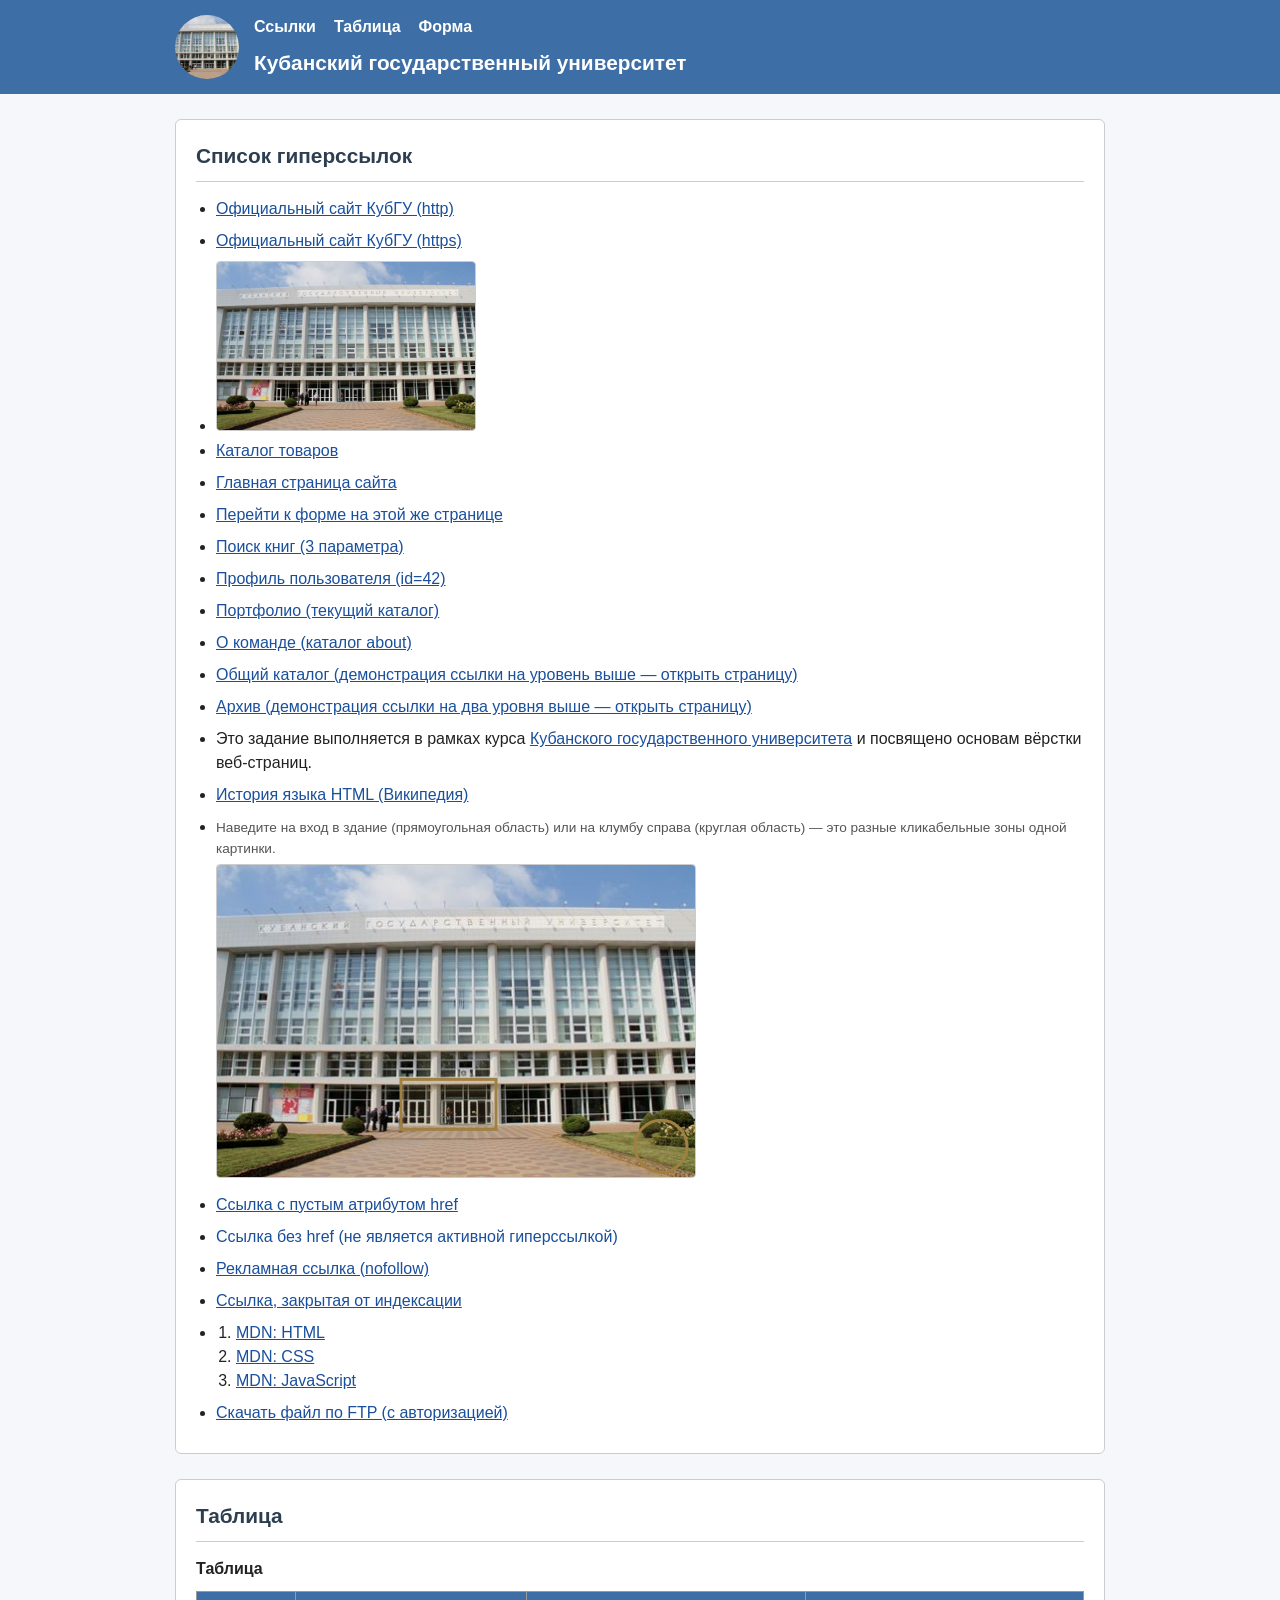
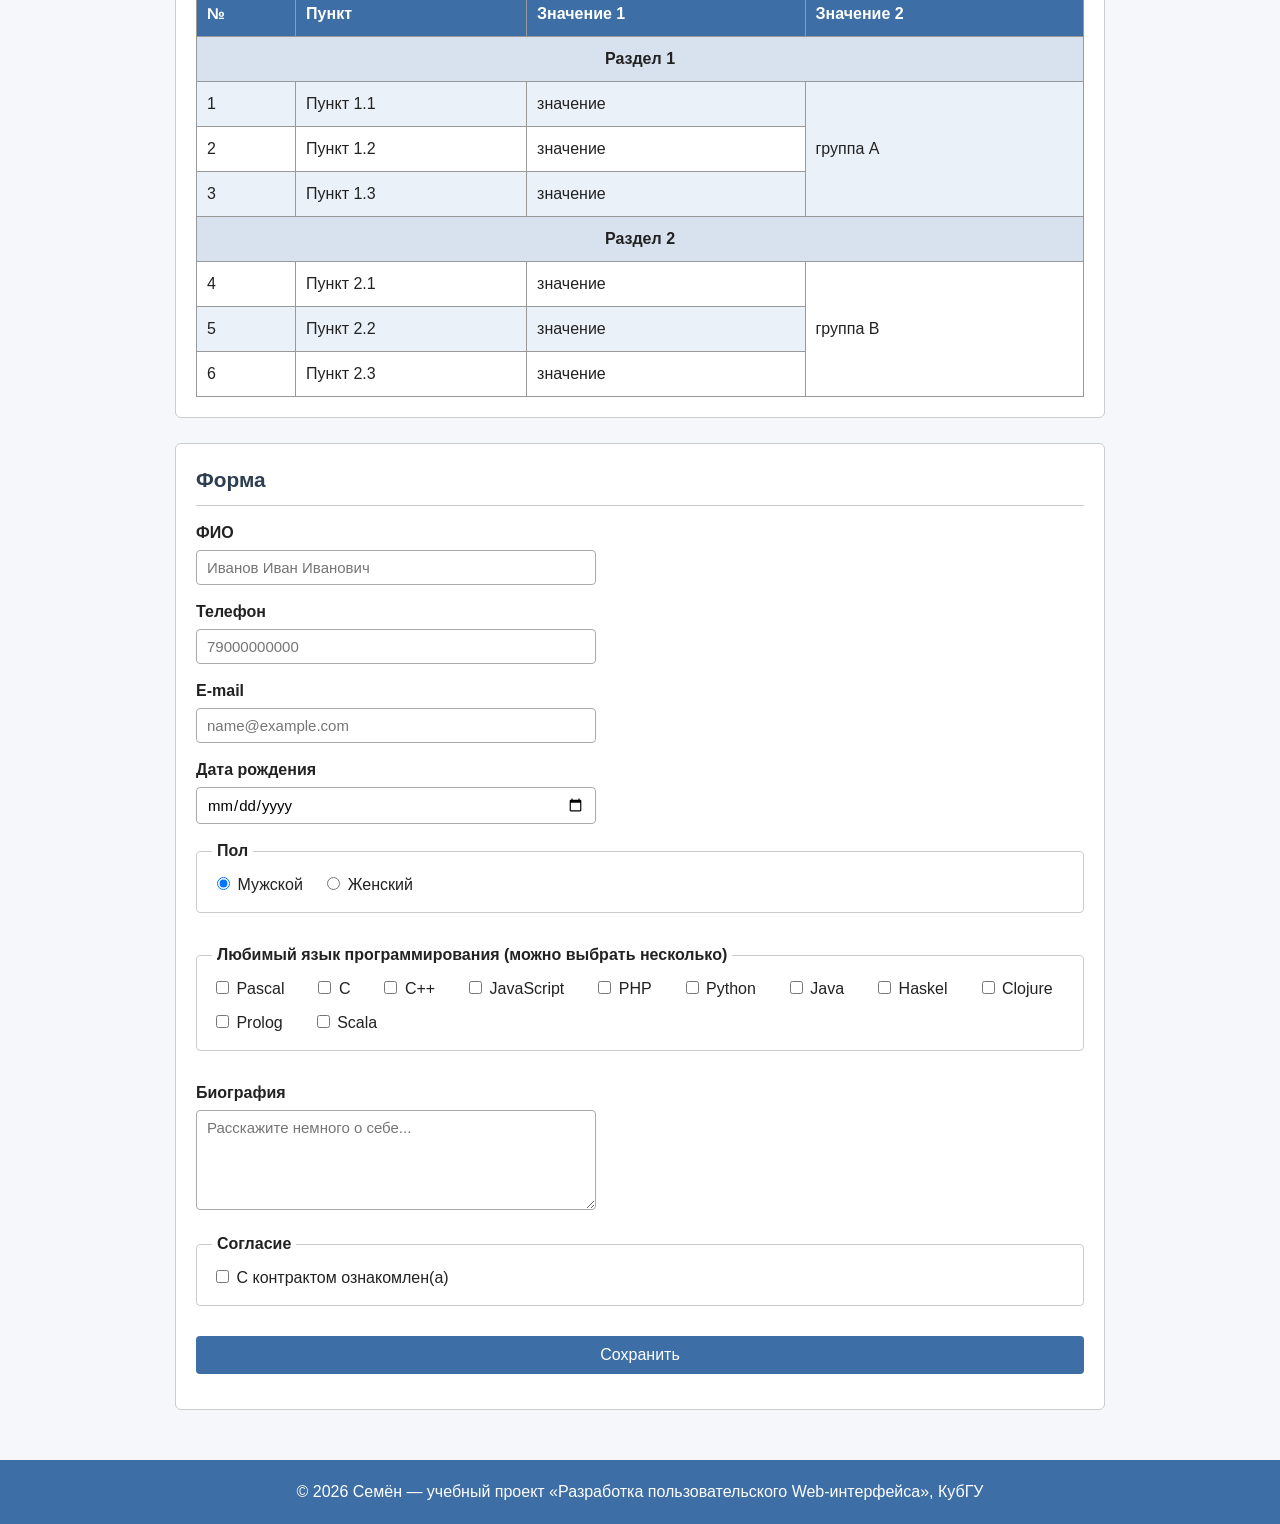
==== commit 3e3c76aa: "Add files via upload" ====
--- a/index.html
+++ b/index.html
@@ -3,23 +3,17 @@
 <head>
 <meta charset="UTF-8">
 <meta name="viewport" content="width=device-width, initial-scale=1.0">
-<title>Задания 1–2 — Гиперссылки, форма и таблица</title>
+<title>Задания 1–3 — Гиперссылки, форма, таблица и адаптивная вёрстка</title>
 <link rel="stylesheet" href="style.css">
 </head>
 <body>
 
 <header id="site-header">
   <div class="container header-inner">
-    <a href="#" class="logo" aria-label="На главную страницу сайта">
-      <img src="[data-uri]" alt="Логотип: здание главного корпуса КубГУ" width="64" height="64">
-    </a>
+    <a href="#" class="logo" aria-label="На главную страницу сайта"><img src="logo.png" alt="Логотип: здание главного корпуса КубГУ" width="64" height="64"></a>
     <div class="header-text">
       <nav class="site-nav" aria-label="Основное меню сайта">
-        <ul>
-          <li><a href="#links-section">Ссылки</a></li>
-          <li><a href="#table-section">Таблица</a></li>
-          <li><a href="#form-section">Форма</a></li>
-        </ul>
+        <ul><li><a href="#links-section">Ссылки</a></li><li><a href="#table-section">Таблица</a></li><li><a href="#form-section">Форма</a></li></ul>
       </nav>
       <h1 class="site-name">Кубанский государственный университет</h1>
     </div>
@@ -27,251 +21,126 @@
 </header>
 
 <main>
+<section class="card" id="links-section">
+  <h2>Список гиперссылок</h2>
+  <ul class="link-list">
+    <li><a href="http://kubsu.ru/">Официальный сайт КубГУ (http)</a></li>
+    <li><a href="https://kubsu.ru/">Официальный сайт КубГУ (https)</a></li>
+    <li><a href="https://kubsu.ru/" title="Официальный сайт КубГУ"><img class="building-img" src="photo-link.png" alt="Главный корпус КубГУ — переход на официальный сайт kubsu.ru" width="640" height="417"></a></li>
+    <li><a href="/catalog/goods.html">Каталог товаров</a></li>
+    <li><a href="/">Главная страница сайта</a></li>
+    <li><a href="#form-section">Перейти к форме на этой же странице</a></li>
+    <li><a href="search.html?category=books&amp;author=pushkin&amp;sort=asc">Поиск книг (3 параметра)</a></li>
+    <li><a href="profile.html?id=42">Профиль пользователя (id=42)</a></li>
+    <li><a href="./portfolio.html">Портфолио (текущий каталог)</a></li>
+    <li><a href="about/team.html">О команде (каталог about)</a></li>
+    <li><a href="level1/page.html">Общий каталог (демонстрация ссылки на уровень выше — открыть страницу)</a></li>
+    <li><a href="level1/level2/page.html">Архив (демонстрация ссылки на два уровня выше — открыть страницу)</a></li>
+    <li><p class="context-p">Это задание выполняется в рамках курса <a href="https://kubsu.ru/">Кубанского государственного университета</a> и посвящено основам вёрстки веб-страниц.</p></li>
+    <li><a href="https://ru.wikipedia.org/wiki/HTML#История">История языка HTML (Википедия)</a></li>
+    <li class="map-block">
+      <p class="hint">Наведите на вход в здание (прямоугольная область) или на клумбу справа (круглая область) — это разные кликабельные зоны одной картинки.</p>
+      <div class="map-wrap">
+        <img src="photo-map.png" usemap="#navmap" width="480" height="313" alt="Фото главного корпуса КубГУ с двумя кликабельными зонами: вход (прямоугольник) и клумба (круг)">
+        <svg class="map-overlay" width="480" height="313" viewBox="0 0 480 313" aria-hidden="true">
+          <rect x="185" y="215" width="95" height="50" fill="rgba(160,128,66,0.15)" stroke="rgb(160,128,66)" stroke-width="3"/>
+          <circle cx="445" cy="282" r="26" fill="rgba(160,128,66,0.15)" stroke="rgb(160,128,66)" stroke-width="3"/>
+        </svg>
+      </div>
+      <map name="navmap">
+        <area shape="rect" coords="185,215,280,265" href="#links-section" title="Вход в здание — раздел «Список гиперссылок»" alt="Прямоугольная область (вход): переход к разделу «Список гиперссылок»">
+        <area shape="circle" coords="445,282,26" href="#form-section" title="Клумба — раздел «Форма»" alt="Круглая область (клумба): переход к разделу «Форма»">
+      </map>
+    </li>
+    <li><a href="">Ссылка с пустым атрибутом href</a></li>
+    <li><a>Ссылка без href (не является активной гиперссылкой)</a></li>
+    <li><a href="https://example.com/promo" rel="nofollow">Рекламная ссылка (nofollow)</a></li>
+    <li><!--noindex--><a href="https://example.com/private-page">Ссылка, закрытая от индексации</a><!--/noindex--></li>
+    <li>
+      <ol class="nested-list">
+        <li><a href="https://developer.mozilla.org/ru/docs/Web/HTML" title="Документация по HTML на MDN">MDN: HTML</a></li>
+        <li><a href="https://developer.mozilla.org/ru/docs/Web/CSS" title="Документация по CSS на MDN">MDN: CSS</a></li>
+        <li><a href="https://developer.mozilla.org/ru/docs/Web/JavaScript" title="Документация по JavaScript на MDN">MDN: JavaScript</a></li>
+      </ol>
+    </li>
+    <li><a href="ftp://user:password@ftp.example.com/files/document.zip">Скачать файл по FTP (с авторизацией)</a></li>
+  </ul>
+</section>
 
-  <section class="card" id="links-section">
-    <h2>Список гиперссылок</h2>
-    <ul class="link-list">
+<section class="card" id="table-section">
+  <h2>Таблица</h2>
+  <table class="course-table">
+    <caption>Таблица</caption>
+    <thead><tr><th scope="col">№</th><th scope="col">Пункт</th><th scope="col">Значение 1</th><th scope="col">Значение 2</th></tr></thead>
+    <tbody>
+      <tr class="group-row"><td colspan="4">Раздел 1</td></tr>
+      <tr class="row-odd"><td>1</td><td>Пункт 1.1</td><td>значение</td><td rowspan="3">группа A</td></tr>
+      <tr class="row-even"><td>2</td><td>Пункт 1.2</td><td>значение</td></tr>
+      <tr class="row-odd"><td>3</td><td>Пункт 1.3</td><td>значение</td></tr>
+      <tr class="group-row"><td colspan="4">Раздел 2</td></tr>
+      <tr class="row-even"><td>4</td><td>Пункт 2.1</td><td>значение</td><td rowspan="3">группа B</td></tr>
+      <tr class="row-odd"><td>5</td><td>Пункт 2.2</td><td>значение</td></tr>
+      <tr class="row-even"><td>6</td><td>Пункт 2.3</td><td>значение</td></tr>
+    </tbody>
+  </table>
+</section>
 
-      <li>
-        <a href="http://kubsu.ru/">Официальный сайт КубГУ (http)</a>
-      </li>
-
-      <li>
-        <a href="https://kubsu.ru/">Официальный сайт КубГУ (https)</a>
-      </li>
-
-      <li>
-        <a href="https://kubsu.ru/" title="Официальный сайт КубГУ">
-          <img class="building-img" src="[data-uri]"
-               alt="Главный корпус КубГУ — переход на официальный сайт kubsu.ru" width="640" height="417">
-        </a>
-      </li>
-
-      <li>
-        <a href="/catalog/goods.html">Каталог товаров</a>
-      </li>
-
-      <li>
-        <a href="/">Главная страница сайта</a>
-      </li>
-
-      <li>
-        <a href="#form-section">Перейти к форме на этой же странице</a>
-      </li>
-
-      <li>
-        <a href="search.html?category=books&amp;author=pushkin&amp;sort=asc">Поиск книг (3 параметра)</a>
-      </li>
-
-      <li>
-        <a href="profile.html?id=42">Профиль пользователя (id=42)</a>
-      </li>
-
-      <li>
-        <a href="./portfolio.html">Портфолио (текущий каталог)</a>
-      </li>
-
-      <li>
-        <a href="about/team.html">О команде (каталог about)</a>
-      </li>
-
-      <li>
-        <a href="../catalog.html">Общий каталог (на уровень выше)</a>
-      </li>
-
-      <li>
-        <a href="../../archive.html">Архив (на два уровня выше)</a>
-      </li>
-
-      <li>
-        <p class="context-p">
-          Это задание выполняется в рамках курса
-          <a href="https://kubsu.ru/">Кубанского государственного университета</a>
-          и посвящено основам вёрстки веб-страниц.
-        </p>
-      </li>
-
-      <li>
-        <a href="https://ru.wikipedia.org/wiki/HTML#История">История языка HTML (Википедия)</a>
-      </li>
-
-      <li class="map-block">
-        <p class="hint">Наведите на вход в здание (прямоугольная область) или на клумбу справа (круглая область) — это разные кликабельные зоны одной картинки.</p>
-        <div class="map-wrap">
-          <img src="[data-uri]"
-               usemap="#navmap" width="480" height="313"
-               alt="Фото главного корпуса КубГУ с двумя кликабельными зонами: вход (прямоугольник) и клумба (круг)">
-          <svg class="map-overlay" width="480" height="313" viewBox="0 0 480 313" aria-hidden="true">
-            <rect x="185" y="215" width="95" height="50" fill="rgba(160,128,66,0.15)" stroke="rgb(160,128,66)" stroke-width="3"/>
-            <circle cx="445" cy="282" r="26" fill="rgba(160,128,66,0.15)" stroke="rgb(160,128,66)" stroke-width="3"/>
-          </svg>
-        </div>
-        <map name="navmap">
-          <area shape="rect" coords="185,215,280,265" href="#links-section" title="Вход в здание — раздел «Список гиперссылок»" alt="Прямоугольная область (вход): переход к разделу «Список гиперссылок»">
-          <area shape="circle" coords="445,282,26" href="#form-section" title="Клумба — раздел «Форма»" alt="Круглая область (клумба): переход к разделу «Форма»">
-        </map>
-      </li>
-
-      <li>
-        <a href="">Ссылка с пустым атрибутом href</a>
-      </li>
-
-      <li>
-        <a>Ссылка без href (не является активной гиперссылкой)</a>
-      </li>
-
-      <li>
-        <a href="https://example.com/promo" rel="nofollow">Рекламная ссылка (nofollow)</a>
-      </li>
-
-      <li>
-        <!--noindex--><a href="https://example.com/private-page">Ссылка, закрытая от индексации</a><!--/noindex-->
-      </li>
-
-      <li>
-        <ol class="nested-list">
-          <li><a href="https://developer.mozilla.org/ru/docs/Web/HTML" title="Документация по HTML на MDN">MDN: HTML</a></li>
-          <li><a href="https://developer.mozilla.org/ru/docs/Web/CSS" title="Документация по CSS на MDN">MDN: CSS</a></li>
-          <li><a href="https://developer.mozilla.org/ru/docs/Web/JavaScript" title="Документация по JavaScript на MDN">MDN: JavaScript</a></li>
-        </ol>
-      </li>
-
-      <li>
-        <a href="ftp://user:password@ftp.example.com/files/document.zip">Скачать файл по FTP (с авторизацией)</a>
-      </li>
-
-    </ul>
-  </section>
-
-  <section class="card" id="table-section">
-    <h2>Таблица</h2>
-    <table class="course-table">
-      <caption>Каталог услуг веб-студии</caption>
-      <thead>
-        <tr>
-          <th scope="col">№</th>
-          <th scope="col">Услуга</th>
-          <th scope="col">Цена</th>
-          <th scope="col">Срок выполнения</th>
-        </tr>
-      </thead>
-      <tbody>
-        <tr class="group-row">
-          <td colspan="4">Вёрстка и дизайн</td>
-        </tr>
-        <tr class="row-odd">
-          <td>1</td>
-          <td>Вёрстка одностраничного сайта</td>
-          <td>от 5 000 ₽</td>
-          <td rowspan="3">3–5 дней</td>
-        </tr>
-        <tr class="row-even">
-          <td>2</td>
-          <td>Адаптивная вёрстка под мобильные</td>
-          <td>от 8 000 ₽</td>
-        </tr>
-        <tr class="row-odd">
-          <td>3</td>
-          <td>Дизайн-макет страницы</td>
-          <td>от 6 000 ₽</td>
-        </tr>
-        <tr class="group-row">
-          <td colspan="4">Разработка и поддержка</td>
-        </tr>
-        <tr class="row-even">
-          <td>4</td>
-          <td>Подключение формы обратной связи</td>
-          <td>от 3 000 ₽</td>
-          <td rowspan="3">1–2 дня</td>
-        </tr>
-        <tr class="row-odd">
-          <td>5</td>
-          <td>Настройка хостинга и домена</td>
-          <td>от 2 000 ₽</td>
-        </tr>
-        <tr class="row-even">
-          <td>6</td>
-          <td>Публикация на GitHub / GitLab Pages</td>
-          <td>бесплатно</td>
-        </tr>
-      </tbody>
-    </table>
-  </section>
-
-  <section class="card" id="form-section">
-    <h2>Форма</h2>
-    <form action="#" method="post">
-
-      <div class="form-row">
-        <label for="fio">ФИО</label>
-        <input type="text" id="fio" name="fio" placeholder="Иванов Иван Иванович" required
-               pattern="[A-Za-zА-Яа-яЁё\s\-]+"
-               title="Разрешены только буквы, пробелы и дефис"
-               oninput="this.value = this.value.replace(/[^A-Za-zА-Яа-яЁё\s\-]/g, '')">
+<section class="card" id="form-section">
+  <h2>Форма</h2>
+  <form action="#" method="post">
+    <div class="form-row">
+      <label for="fio">ФИО</label>
+      <input type="text" id="fio" name="fio" placeholder="Иванов Иван Иванович" required pattern="[A-Za-zА-Яа-яЁё\s\-]+" title="Разрешены только буквы, пробелы и дефис" oninput="this.value = this.value.replace(/[^A-Za-zА-Яа-яЁё\s\-]/g, '')">
+    </div>
+    <div class="form-row">
+      <label for="phone">Телефон</label>
+      <input type="tel" id="phone" name="phone" placeholder="79000000000" required pattern="[0-9]+" title="Разрешены только цифры" oninput="this.value = this.value.replace(/[^0-9]/g, '')">
+    </div>
+    <div class="form-row">
+      <label for="email">E-mail</label>
+      <input type="email" id="email" name="email" placeholder="name@example.com">
+    </div>
+    <div class="form-row">
+      <label for="birthdate">Дата рождения</label>
+      <input type="date" id="birthdate" name="birthdate">
+    </div>
+    <fieldset>
+      <legend>Пол</legend>
+      <div class="radio-group">
+        <label><input type="radio" name="gender" value="male" checked> Мужской</label>
+        <label><input type="radio" name="gender" value="female"> Женский</label>
       </div>
-
-      <div class="form-row">
-        <label for="phone">Телефон</label>
-        <input type="tel" id="phone" name="phone" placeholder="79000000000" required
-               pattern="[0-9]+"
-               title="Разрешены только цифры"
-               oninput="this.value = this.value.replace(/[^0-9]/g, '')">
+    </fieldset>
+    <fieldset>
+      <legend>Любимый язык программирования (можно выбрать несколько)</legend>
+      <div class="lang-group">
+        <label><input type="checkbox" name="lang" value="Pascal"> Pascal</label>
+        <label><input type="checkbox" name="lang" value="C"> C</label>
+        <label><input type="checkbox" name="lang" value="C++"> C++</label>
+        <label><input type="checkbox" name="lang" value="JavaScript"> JavaScript</label>
+        <label><input type="checkbox" name="lang" value="PHP"> PHP</label>
+        <label><input type="checkbox" name="lang" value="Python"> Python</label>
+        <label><input type="checkbox" name="lang" value="Java"> Java</label>
+        <label><input type="checkbox" name="lang" value="Haskel"> Haskel</label>
+        <label><input type="checkbox" name="lang" value="Clojure"> Clojure</label>
+        <label><input type="checkbox" name="lang" value="Prolog"> Prolog</label>
+        <label><input type="checkbox" name="lang" value="Scala"> Scala</label>
       </div>
-
-      <div class="form-row">
-        <label for="email">E-mail</label>
-        <input type="email" id="email" name="email" placeholder="name@example.com">
+    </fieldset>
+    <div class="form-row">
+      <label for="bio">Биография</label>
+      <textarea id="bio" name="bio" placeholder="Расскажите немного о себе..."></textarea>
+    </div>
+    <fieldset>
+      <legend>Согласие</legend>
+      <div class="checkbox-row">
+        <label><input type="checkbox" name="agreement" required> С контрактом ознакомлен(а)</label>
       </div>
-
-      <div class="form-row">
-        <label for="birthdate">Дата рождения</label>
-        <input type="date" id="birthdate" name="birthdate">
-      </div>
-
-      <fieldset>
-        <legend>Пол</legend>
-        <div class="radio-group">
-          <label><input type="radio" name="gender" value="male" checked> Мужской</label>
-          <label><input type="radio" name="gender" value="female"> Женский</label>
-        </div>
-      </fieldset>
-
-      <fieldset>
-        <legend>Любимый язык программирования (можно выбрать несколько)</legend>
-        <div class="lang-group">
-          <label><input type="checkbox" name="lang" value="Pascal"> Pascal</label>
-          <label><input type="checkbox" name="lang" value="C"> C</label>
-          <label><input type="checkbox" name="lang" value="C++"> C++</label>
-          <label><input type="checkbox" name="lang" value="JavaScript"> JavaScript</label>
-          <label><input type="checkbox" name="lang" value="PHP"> PHP</label>
-          <label><input type="checkbox" name="lang" value="Python"> Python</label>
-          <label><input type="checkbox" name="lang" value="Java"> Java</label>
-          <label><input type="checkbox" name="lang" value="Haskel"> Haskel</label>
-          <label><input type="checkbox" name="lang" value="Clojure"> Clojure</label>
-          <label><input type="checkbox" name="lang" value="Prolog"> Prolog</label>
-          <label><input type="checkbox" name="lang" value="Scala"> Scala</label>
-        </div>
-      </fieldset>
-
-      <div class="form-row">
-        <label for="bio">Биография</label>
-        <textarea id="bio" name="bio" placeholder="Расскажите немного о себе..."></textarea>
-      </div>
-
-      <fieldset>
-        <legend>Согласие</legend>
-        <div class="checkbox-row">
-          <label><input type="checkbox" name="agreement" required> С контрактом ознакомлен(а)</label>
-        </div>
-      </fieldset>
-
-      <button type="submit">Сохранить</button>
-
-      <p id="save-message" class="save-message" role="status"></p>
-
-    </form>
-  </section>
-
+    </fieldset>
+    <button type="submit">Сохранить</button>
+    <p id="save-message" class="save-message" role="status"></p>
+  </form>
+</section>
 </main>
 
 <footer id="site-footer">
@@ -281,29 +150,23 @@
 </footer>
 
 <script>
-  var form = document.querySelector('#form-section form');
-  var message = document.getElementById('save-message');
-
-  form.addEventListener('submit', function (event) {
-    event.preventDefault();
-
-    if (!form.checkValidity()) {
-      form.reportValidity();
-      message.textContent = 'Заполните обязательные поля корректно.';
-      message.className = 'save-message error';
-      return;
-    }
-
-    var langBoxes = document.querySelectorAll('input[name="lang"]:checked');
-    var chosenLangs = Array.prototype.map.call(langBoxes, function (box) { return box.value; });
-
-    var fio = document.getElementById('fio').value.trim();
-    var langsText = chosenLangs.length ? chosenLangs.join(', ') : 'не выбраны';
-
-    message.textContent = 'Сохранено: ' + fio + '. Любимые языки: ' + langsText +
-      ' (демо-режим, сервер не подключён, данные никуда не отправляются).';
-    message.className = 'save-message success';
-  });
+var form = document.querySelector('#form-section form');
+var message = document.getElementById('save-message');
+form.addEventListener('submit', function (event) {
+  event.preventDefault();
+  if (!form.checkValidity()) {
+    form.reportValidity();
+    message.textContent = 'Заполните обязательные поля корректно.';
+    message.className = 'save-message error';
+    return;
+  }
+  var langBoxes = document.querySelectorAll('input[name="lang"]:checked');
+  var chosenLangs = Array.prototype.map.call(langBoxes, function (box) { return box.value; });
+  var fio = document.getElementById('fio').value.trim();
+  var langsText = chosenLangs.length ? chosenLangs.join(', ') : 'не выбраны';
+  message.textContent = 'Сохранено: ' + fio + '. Любимые языки: ' + langsText + ' (демо-режим, сервер не подключён, данные никуда не отправляются).';
+  message.className = 'save-message success';
+});
 </script>
 
 </body>
--- a/style.css
+++ b/style.css
@@ -1,290 +1,67 @@
-  :root {
-    --bg: #f2f2f2;
-    --text: #222222;
-    --link: #1a4faa;
-    --border: #cccccc;
-    --header-bg: #2c3e6b;
-    --row-alt: #e9e9e9;
-  }
+/* Mobile First: базовые правила ниже — для смартфонов, media query ниже добавляет правила для планшетов/десктопов */
+:root { --bg: #f5f7fa; --text: #222222; --link: #1a4f9c; --border: #cccccc; --header-bg: #3d6ea5; --header-bg-dark: #305a86; --row-alt: #eaf1f9; }
+* { box-sizing: border-box; }
+body { margin: 0; font-family: Arial, Helvetica, sans-serif; font-size: 16px; background: var(--bg); color: var(--text); line-height: 1.5; }
+a { color: var(--link); }
+.container { max-width: 960px; margin: 0 auto; padding: 0 15px; }
+header { width: 100%; background: var(--header-bg); color: #ffffff; padding: 15px 0; }
+#site-header .header-inner { display: flex; flex-direction: column; align-items: flex-start; gap: 12px; }
+#site-header .logo img { display: block; width: 64px; height: 64px; border-radius: 50%; background: #ffffff; }
+#site-header .header-text { display: flex; flex-direction: column; gap: 8px; width: 100%; }
+nav.site-nav ul { list-style: none; display: flex; flex-direction: column; gap: 8px; margin: 0; padding: 0; width: 100%; }
+nav.site-nav a { color: #ffffff; font-weight: bold; text-decoration: none; }
+nav.site-nav a:hover { text-decoration: underline; }
+#site-header .site-name { margin: 0; font-size: 1.3rem; font-weight: bold; }
+main { width: 100%; max-width: 960px; margin: 25px auto; padding: 0 15px; display: flex; flex-direction: column; }
+#table-section { order: 1; }
+#links-section { order: 2; }
+#form-section { order: 3; }
+section.card { background: #ffffff; border: 1px solid var(--border); border-radius: 6px; padding: 20px; margin-bottom: 25px; }
+section.card h2 { margin-top: 0; font-size: 1.3rem; color: #2c3e50; border-bottom: 1px solid var(--border); padding-bottom: 10px; margin-bottom: 15px; }
+ul.link-list { padding-left: 20px; margin: 0; }
+ul.link-list > li { margin-bottom: 8px; }
+ul.link-list a { color: var(--link); }
+ol.nested-list { margin-top: 5px; padding-left: 20px; }
+fieldset { border: 1px solid var(--border); border-radius: 4px; padding: 10px 15px; margin: 0 0 15px; }
+legend { padding: 0 5px; font-weight: bold; }
+form { display: grid; gap: 15px; }
+.form-row label { display: block; font-weight: bold; margin-bottom: 5px; }
+.form-row input[type="text"], .form-row input[type="tel"], .form-row input[type="email"], .form-row input[type="date"], .form-row select, .form-row textarea { width: 100%; max-width: 100%; padding: 8px 10px; border: 1px solid #aaaaaa; border-radius: 4px; font-size: 15px; font-family: inherit; }
+.radio-group label, .checkbox-row label, .lang-group label { display: inline-block; font-weight: normal; margin-right: 15px; margin-bottom: 5px; }
+.lang-group { display: flex; flex-wrap: wrap; gap: 5px 15px; }
+textarea { max-width: 100%; min-height: 100px; resize: vertical; }
+button[type="submit"] { background: var(--header-bg); color: #ffffff; border: none; border-radius: 4px; padding: 10px 25px; font-size: 16px; cursor: pointer; }
+button[type="submit"]:hover { background: var(--header-bg-dark); }
+.hint { margin: 5px 0 0; font-size: 0.85rem; color: #555555; }
+.save-message { margin: 0; font-weight: bold; }
+.save-message.success { color: green; }
+.save-message.error { color: red; }
+.map-wrap { position: relative; display: inline-block; margin-top: 5px; max-width: 100%; }
+.map-wrap img { display: block; max-width: 480px; width: 100%; height: auto; border-radius: 4px; border: 1px solid var(--border); }
+.map-wrap svg.map-overlay { position: absolute; top: 0; left: 0; width: 100%; height: 100%; pointer-events: none; }
+img.building-img { display: block; margin-top: 5px; max-width: 260px; width: 100%; height: auto; border-radius: 4px; border: 1px solid var(--border); }
+footer { width: 100%; background: var(--header-bg); color: #ffffff; padding: 20px 0; margin-top: 10px; }
+#site-footer .footer-inner { text-align: center; }
+#site-footer p { margin: 0; }
+.context-p { margin: 5px 0 0; }
+table.course-table { width: 100%; border-collapse: collapse; margin-top: 10px; font-size: 14px; }
+table.course-table caption { caption-side: top; text-align: left; font-weight: bold; margin-bottom: 10px; }
+table.course-table th, table.course-table td { border: 1px solid #999999; padding: 8px; text-align: left; vertical-align: middle; }
+table.course-table thead th { background: var(--header-bg); color: #ffffff; }
+table.course-table tbody tr.row-odd { background: var(--row-alt); }
+table.course-table tbody tr.row-even { background: #ffffff; }
+table.course-table tbody tr.group-row td { background: #d7e2ee; font-weight: bold; text-align: center; }
+code { background: #eeeeee; padding: 1px 4px; border-radius: 3px; }
 
-  * {
-    box-sizing: border-box;
-  }
-
-  body {
-    margin: 0;
-    font-family: Arial, Helvetica, sans-serif;
-    background: var(--bg);
-    color: var(--text);
-    line-height: 1.5;
-  }
-
-  .container {
-    max-width: 960px;
-    margin: 0 auto;
-    padding: 0 15px;
-  }
-
-  header {
-    background: var(--header-bg);
-    color: #ffffff;
-    padding: 15px 0;
-  }
-
-  #site-header .header-inner {
-    display: flex;
-    align-items: center;
-    gap: 15px;
-    flex-wrap: wrap;
-  }
-
-  #site-header .logo img {
-    display: block;
-    width: 60px;
-    height: 60px;
-    border-radius: 50%;
-  }
-
-  #site-header .header-text {
-    display: flex;
-    flex-direction: column;
-    gap: 5px;
-    flex: 1 1 200px;
-  }
-
-  nav.site-nav ul {
-    list-style: none;
-    display: flex;
-    flex-wrap: wrap;
-    gap: 15px;
-    margin: 0;
-    padding: 0;
-  }
-
-  nav.site-nav a {
-    color: #ffffff;
-    text-decoration: underline;
-  }
-
-  nav.site-nav a:hover {
-    color: #cccccc;
-  }
-
-  #site-header .site-name {
-    margin: 0;
-    font-size: 1.2rem;
-  }
-
-  main {
-    max-width: 960px;
-    margin: 20px auto;
-    padding: 0 15px;
-  }
-
-  section.card {
-    background: #ffffff;
-    border: 1px solid var(--border);
-    padding: 15px;
-    margin-bottom: 20px;
-  }
-
-  section.card h2 {
-    margin-top: 0;
-    border-bottom: 1px solid var(--border);
-    padding-bottom: 8px;
-  }
-
-  ul.link-list {
-    padding-left: 20px;
-    margin: 0;
-  }
-
-  ul.link-list > li {
-    padding: 5px 0;
-  }
-
-  ul.link-list a {
-    color: var(--link);
-  }
-
-  ol.nested-list {
-    margin: 5px 0 0;
-  }
-
-  fieldset {
-    border: 1px solid var(--border);
-    padding: 10px;
-    margin: 0 0 15px;
-  }
-
-  legend {
-    padding: 0 5px;
-    font-weight: bold;
-  }
-
-  form {
-    display: grid;
-    gap: 12px;
-  }
-
-  .form-row label {
-    display: block;
-    font-weight: bold;
-    margin-bottom: 4px;
-  }
-
-  .form-row input[type="text"],
-  .form-row input[type="tel"],
-  .form-row input[type="email"],
-  .form-row input[type="date"],
-  .form-row select,
-  .form-row textarea {
-    width: 100%;
-    padding: 6px;
-    border: 1px solid var(--border);
-    font-size: 1rem;
-    font-family: inherit;
-  }
-
-  .radio-group label,
-  .checkbox-row label,
-  .lang-group label {
-    font-weight: normal;
-    margin-right: 15px;
-  }
-
-  .lang-group {
-    display: flex;
-    flex-wrap: wrap;
-    gap: 5px 15px;
-  }
-
-  textarea {
-    min-height: 100px;
-  }
-
-  button[type="submit"] {
-    background: var(--header-bg);
-    color: #ffffff;
-    border: none;
-    padding: 10px 20px;
-    font-size: 1rem;
-    cursor: pointer;
-  }
-
-  button[type="submit"]:hover {
-    background: #1e2c4d;
-  }
-
-  .hint {
-    margin: 5px 0 0;
-    font-size: 0.85rem;
-    color: #555555;
-  }
-
-  .save-message {
-    margin: 0;
-    font-weight: bold;
-  }
-
-  .save-message.success {
-    color: green;
-  }
-
-  .save-message.error {
-    color: red;
-  }
-
-  .map-wrap {
-    position: relative;
-    display: inline-block;
-    margin-top: 5px;
-    max-width: 100%;
-  }
-
-  .map-wrap img {
-    display: block;
-    max-width: 480px;
-    width: 100%;
-    height: auto;
-    border: 1px solid var(--border);
-  }
-
-  .map-wrap svg.map-overlay {
-    position: absolute;
-    top: 0;
-    left: 0;
-    width: 100%;
-    height: 100%;
-    pointer-events: none;
-  }
-
-  img.building-img {
-    display: block;
-    margin-top: 5px;
-    max-width: 260px;
-    width: 100%;
-    height: auto;
-    border: 1px solid var(--border);
-  }
-
-  footer {
-    background: var(--header-bg);
-    color: #dddddd;
-    font-size: 0.85rem;
-    padding: 15px 0;
-  }
-
-  #site-footer .footer-inner {
-    text-align: center;
-  }
-
-  #site-footer p {
-    margin: 0;
-  }
-
-  .context-p {
-    margin: 5px 0 0;
-  }
-
-  table.course-table {
-    width: 100%;
-    border-collapse: collapse;
-    margin-top: 10px;
-  }
-
-  table.course-table caption {
-    text-align: left;
-    font-weight: bold;
-    margin-bottom: 8px;
-  }
-
-  table.course-table th,
-  table.course-table td {
-    border: 1px solid var(--border);
-    padding: 8px;
-    text-align: left;
-  }
-
-  table.course-table thead th {
-    background: #dddddd;
-  }
-
-  table.course-table tbody tr.row-odd {
-    background: var(--row-alt);
-  }
-
-  table.course-table tbody tr.row-even {
-    background: #ffffff;
-  }
-
-  table.course-table tbody tr.group-row td {
-    background: #cccccc;
-    font-weight: bold;
-    text-align: center;
-  }
-
-  code {
-    background: #eeeeee;
-    padding: 1px 4px;
-  }
+/* Mobile First: правила для планшетов и десктопов (от 800px) — как в предыдущем задании */
+@media screen and (min-width: 800px) {
+  #site-header .header-inner { flex-direction: row; align-items: center; gap: 15px; }
+  #site-header .header-text { flex: 1 1 220px; width: auto; }
+  nav.site-nav ul { flex-direction: row; flex-wrap: wrap; gap: 18px; width: auto; }
+  #links-section { order: 1; }
+  #table-section { order: 2; }
+  #form-section { order: 3; }
+  table.course-table { font-size: 1rem; }
+  table.course-table th, table.course-table td { padding: 10px; }
+  .form-row input[type="text"], .form-row input[type="tel"], .form-row input[type="email"], .form-row input[type="date"], .form-row select, .form-row textarea { max-width: 400px; }
+}
